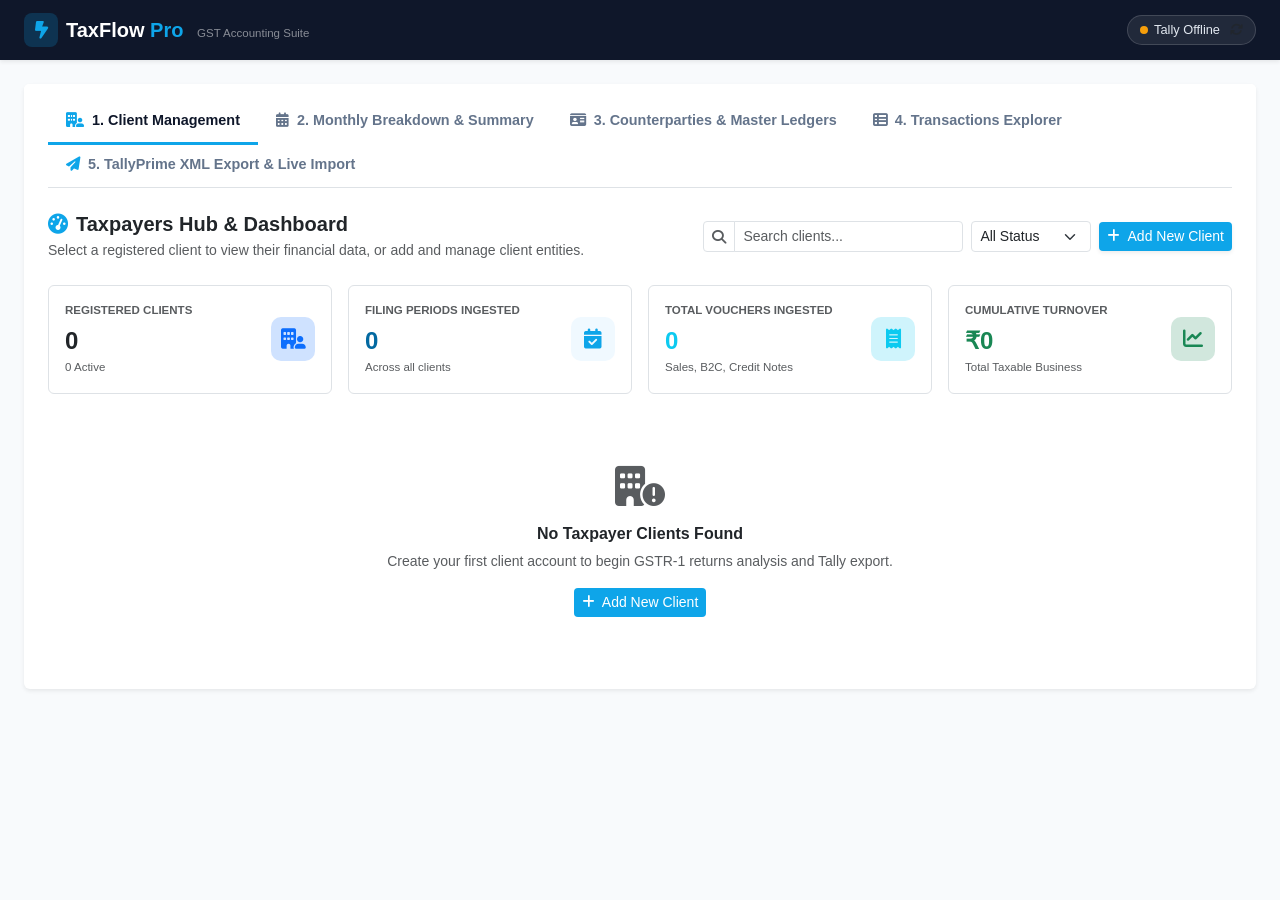
==== web_app/static/index.html @ f0889dbd "Initial commit: GST-to-Tally automation engine Multi-client web app that ingests GSTR-1 JSON/ZIP ret" ====
<!DOCTYPE html>
<html lang="en">
<head>
  <meta charset="UTF-8">
  <meta name="viewport" content="width=device-width, initial-scale=1.0">
  <title>TaxFlow Pro — GST Accounting Suite</title>
  <!-- Bootstrap 5 CSS -->
  <link href="https://cdn.jsdelivr.net/npm/bootstrap@5.3.3/dist/css/bootstrap.min.css" rel="stylesheet">
  <!-- FontAwesome -->
  <link rel="stylesheet" href="https://cdnjs.cloudflare.com/ajax/libs/font-awesome/6.5.1/css/all.min.css">
  <!-- Custom CSS -->
  <link rel="stylesheet" href="style.css">
</head>
<body>

  <!-- Top Navigation Bar -->
  <nav class="navbar navbar-dark bg-dark-navy shadow-sm sticky-top">
    <div class="container-fluid px-4">
      <a class="navbar-brand d-flex align-items-center" href="#">
        <div class="brand-icon me-2">
          <i class="fa-solid fa-bolt-lightning"></i>
        </div>
        <div>
          <span class="fw-bold tracking-tight">TaxFlow <span class="text-teal">Pro</span></span>
          <span class="d-none d-md-inline text-white-50 ms-2" style="font-size: 0.72rem; font-weight: 400;">GST Accounting Suite</span>
        </div>
      </a>

      <div class="d-flex align-items-center gap-3">
        <!-- Tally Connection Badge -->
        <div id="tallyStatusPill" class="status-pill status-checking" onclick="checkTallyStatus()" title="Click to refresh Tally connection">
          <span class="status-dot"></span>
          <span id="tallyStatusText">Checking Tally...</span>
          <i class="fa-solid fa-arrows-rotate ms-1 text-muted"></i>
        </div>
      </div>
    </div>
  </nav>

  <!-- Main Container -->
  <main class="container-fluid px-4 py-4">

    <!-- KPI Metrics Strip (Visible only when an active client is selected) -->
    <div class="row g-3 mb-4 d-none" id="kpiMetricsStrip">
      <div class="col-xl-2 col-md-4 col-sm-6">
        <div class="card metric-card border-0 shadow-sm">
          <div class="card-body">
            <div class="d-flex align-items-center justify-content-between">
              <div>
                <div class="metric-label">Total Documents</div>
                <div class="metric-val text-primary" id="kpiTotalDocs">0</div>
                <div class="metric-sub" id="kpiDocSplit">B2B: 0 | B2C: 0 | CDNR: 0</div>
              </div>
              <div class="metric-icon-box bg-primary-subtle text-primary">
                <i class="fa-solid fa-receipt"></i>
              </div>
            </div>
          </div>
        </div>
      </div>

      <div class="col-xl-3 col-md-4 col-sm-6">
        <div class="card metric-card border-0 shadow-sm">
          <div class="card-body">
            <div class="d-flex align-items-center justify-content-between">
              <div>
                <div class="metric-label">Taxable Turnover</div>
                <div class="metric-val text-success" id="kpiTaxable">₹0.00</div>
                <div class="metric-sub" id="kpiTaxableCr">0.00 Cr</div>
              </div>
              <div class="metric-icon-box bg-success-subtle text-success">
                <i class="fa-solid fa-chart-line"></i>
              </div>
            </div>
          </div>
        </div>
      </div>

      <div class="col-xl-2 col-md-4 col-sm-6">
        <div class="card metric-card border-0 shadow-sm">
          <div class="card-body">
            <div class="d-flex align-items-center justify-content-between">
              <div>
                <div class="metric-label">Output Tax (GST)</div>
                <div class="metric-val text-warning" id="kpiTotalTax">₹0.00</div>
                <div class="metric-sub" id="kpiTaxSplit">CGST: ₹0 | SGST: ₹0</div>
              </div>
              <div class="metric-icon-box bg-warning-subtle text-warning">
                <i class="fa-solid fa-coins"></i>
              </div>
            </div>
          </div>
        </div>
      </div>

      <div class="col-xl-3 col-md-6 col-sm-6">
        <div class="card metric-card border-0 shadow-sm">
          <div class="card-body">
            <div class="d-flex align-items-center justify-content-between">
              <div>
                <div class="metric-label">Gross Invoiced Value</div>
                <div class="metric-val text-info" id="kpiGross">₹0.00</div>
                <div class="metric-sub" id="kpiGrossCr">0.00 Cr</div>
              </div>
              <div class="metric-icon-box bg-info-subtle text-info">
                <i class="fa-solid fa-money-bill-trend-up"></i>
              </div>
            </div>
          </div>
        </div>
      </div>

      <div class="col-xl-2 col-md-6 col-sm-12">
        <div class="card metric-card border-0 shadow-sm">
          <div class="card-body">
            <div class="d-flex align-items-center justify-content-between">
              <div>
                <div class="metric-label">Parties Resolved</div>
                <div class="metric-val text-purple" id="kpiParties">0</div>
                <div class="metric-sub text-success"><i class="fa-solid fa-circle-check me-1"></i>100% Verified</div>
              </div>
              <div class="metric-icon-box bg-purple-subtle text-purple">
                <i class="fa-solid fa-users"></i>
              </div>
            </div>
          </div>
        </div>
      </div>
    </div>

    <!-- Main Navigation Tabs -->
    <div class="card shadow-sm border-0 mb-4">
      <div class="card-header bg-white border-bottom-0 pt-3 pb-0 px-4">
        <ul class="nav nav-tabs custom-tabs" id="appTabs" role="tablist">
          <li class="nav-item" role="presentation">
            <button class="nav-link active" id="clients-tab" data-bs-toggle="tab" data-bs-target="#clientsPane" type="button" role="tab">
              <i class="fa-solid fa-building-user me-2 text-teal"></i>1. Client Management
            </button>
          </li>
          <li class="nav-item" role="presentation">
            <button class="nav-link" id="overview-tab" data-bs-toggle="tab" data-bs-target="#overviewPane" type="button" role="tab">
              <i class="fa-solid fa-calendar-days me-2"></i>2. Monthly Breakdown & Summary
            </button>
          </li>
          <li class="nav-item" role="presentation">
            <button class="nav-link" id="parties-tab" data-bs-toggle="tab" data-bs-target="#partiesPane" type="button" role="tab">
              <i class="fa-solid fa-id-card me-2"></i>3. Counterparties & Master Ledgers
            </button>
          </li>
          <li class="nav-item" role="presentation">
            <button class="nav-link" id="invoices-tab" data-bs-toggle="tab" data-bs-target="#invoicesPane" type="button" role="tab">
              <i class="fa-solid fa-table-list me-2"></i>4. Transactions Explorer
            </button>
          </li>
          <li class="nav-item" role="presentation">
            <button class="nav-link" id="tally-tab" data-bs-toggle="tab" data-bs-target="#tallyPane" type="button" role="tab">
              <i class="fa-solid fa-paper-plane me-2 text-teal"></i>5. TallyPrime XML Export & Live Import
            </button>
          </li>
        </ul>
      </div>

      <div class="card-body p-4">
        <div class="tab-content" id="appTabsContent">

          <!-- TAB 1: CLIENT MANAGEMENT -->
          <div class="tab-pane fade show active" id="clientsPane" role="tabpanel">
            <div class="d-flex flex-wrap align-items-center justify-content-between gap-3 mb-4">
              <div>
                <h5 class="fw-bold mb-1"><i class="fa-solid fa-gauge-high me-2 text-teal"></i>Taxpayers Hub & Dashboard</h5>
                <p class="text-muted small mb-0">Select a registered client to view their financial data, or add and manage client entities.</p>
              </div>
              <div class="d-flex align-items-center gap-2">
                <div class="input-group input-group-sm" style="width: 260px;">
                  <span class="input-group-text bg-white"><i class="fa-solid fa-magnifying-glass text-muted"></i></span>
                  <input type="text" id="clientSearchFilter" class="form-control" placeholder="Search clients..." onkeyup="handleClientSearch(this.value)">
                </div>
                <select id="clientStatusFilter" class="form-select form-select-sm" style="width: 120px;" onchange="handleClientFilter()">
                  <option value="">All Status</option>
                  <option value="active">Active</option>
                  <option value="inactive">Inactive</option>
                </select>
                <button class="btn btn-teal btn-sm shadow-sm text-nowrap" onclick="openAddClientModal()">
                  <i class="fa-solid fa-plus me-1"></i> Add New Client
                </button>
              </div>
            </div>

            <!-- System Overview Strip (Always visible on dashboard) -->
            <div class="row g-3 mb-4" id="dashboardSystemStats">
              <div class="col-xl-3 col-md-6">
                <div class="card border shadow-xs p-3 bg-white h-100">
                  <div class="d-flex align-items-center justify-content-between">
                    <div>
                      <div class="text-muted small fw-semibold text-uppercase" style="font-size: 0.72rem;">Registered Clients</div>
                      <div class="fs-4 fw-bold text-dark mt-1" id="dashTotalClients">0</div>
                      <div class="small text-muted" style="font-size: 0.72rem;" id="dashActiveClientsText">0 Active</div>
                    </div>
                    <div class="metric-icon-box bg-primary-subtle text-primary">
                      <i class="fa-solid fa-building-user"></i>
                    </div>
                  </div>
                </div>
              </div>
              <div class="col-xl-3 col-md-6">
                <div class="card border shadow-xs p-3 bg-white h-100">
                  <div class="d-flex align-items-center justify-content-between">
                    <div>
                      <div class="text-muted small fw-semibold text-uppercase" style="font-size: 0.72rem;">Filing Periods Ingested</div>
                      <div class="fs-4 fw-bold text-teal-dark mt-1" id="dashTotalPeriods">0</div>
                      <div class="small text-muted" style="font-size: 0.72rem;">Across all clients</div>
                    </div>
                    <div class="metric-icon-box bg-teal-subtle text-teal">
                      <i class="fa-solid fa-calendar-check"></i>
                    </div>
                  </div>
                </div>
              </div>
              <div class="col-xl-3 col-md-6">
                <div class="card border shadow-xs p-3 bg-white h-100">
                  <div class="d-flex align-items-center justify-content-between">
                    <div>
                      <div class="text-muted small fw-semibold text-uppercase" style="font-size: 0.72rem;">Total Vouchers Ingested</div>
                      <div class="fs-4 fw-bold text-info mt-1" id="dashTotalDocs">0</div>
                      <div class="small text-muted" style="font-size: 0.72rem;">Sales, B2C, Credit Notes</div>
                    </div>
                    <div class="metric-icon-box bg-info-subtle text-info">
                      <i class="fa-solid fa-receipt"></i>
                    </div>
                  </div>
                </div>
              </div>
              <div class="col-xl-3 col-md-6">
                <div class="card border shadow-xs p-3 bg-white h-100">
                  <div class="d-flex align-items-center justify-content-between">
                    <div>
                      <div class="text-muted small fw-semibold text-uppercase" style="font-size: 0.72rem;">Cumulative Turnover</div>
                      <div class="fs-4 fw-bold text-success mt-1" id="dashTotalTurnover">₹0</div>
                      <div class="small text-muted" style="font-size: 0.72rem;">Total Taxable Business</div>
                    </div>
                    <div class="metric-icon-box bg-success-subtle text-success">
                      <i class="fa-solid fa-chart-line"></i>
                    </div>
                  </div>
                </div>
              </div>
            </div>

            <!-- Active Client Highlight Banner (Visible only when client is selected) -->
            <div id="activeClientHeroBanner" class="p-3 mb-4 rounded-3 border bg-light position-relative d-none border-teal">
              <div class="d-flex flex-wrap align-items-center justify-content-between gap-3">
                <div class="d-flex align-items-center gap-3">
                  <div class="client-hero-icon bg-teal text-white">
                    <i class="fa-solid fa-building fs-4"></i>
                  </div>
                  <div>
                    <div class="d-flex align-items-center gap-2">
                      <h6 class="fw-bold mb-0 text-dark" id="heroClientName">No Taxpayer Client</h6>
                      <span class="badge bg-success text-white px-2 py-1">
                        <i class="fa-solid fa-circle-check me-1"></i>Currently Active Taxpayer
                      </span>
                    </div>
                    <div class="small text-muted mt-1">
                      <span class="font-mono fw-semibold text-dark" id="heroClientGstin">-</span> &bull; 
                      <span id="heroClientState">-</span> &bull; 
                      PAN: <span class="font-mono fw-semibold" id="heroClientPan">-</span> &bull; 
                      Tally: <strong id="heroClientTally">No Taxpayer Client</strong>
                    </div>
                  </div>
                </div>
                <div class="d-flex align-items-center flex-wrap gap-2">
                  <button class="btn btn-outline-primary btn-sm" onclick="switchToTab('overview-tab')">
                    <i class="fa-solid fa-calendar-days me-1"></i> Returns (Tab 2)
                  </button>
                  <button class="btn btn-outline-info btn-sm text-dark" onclick="switchToTab('parties-tab')">
                    <i class="fa-solid fa-id-card me-1"></i> Parties (Tab 3)
                  </button>
                  <button class="btn btn-outline-success btn-sm" onclick="switchToTab('invoices-tab')">
                    <i class="fa-solid fa-table-list me-1"></i> Transactions (Tab 4)
                  </button>
                  <button class="btn btn-teal btn-sm fw-semibold" onclick="switchToTab('tally-tab')">
                    <i class="fa-solid fa-paper-plane me-1"></i> Tally Export (Tab 5)
                  </button>
                  <button class="btn btn-outline-secondary btn-sm" id="heroEditBtn" onclick="editActiveClient()">
                    <i class="fa-solid fa-pen-to-square me-1"></i> Edit Profile
                  </button>
                  <button class="btn btn-outline-danger btn-sm" onclick="deselectActiveClient()" title="Deselect Active Taxpayer">
                    <i class="fa-solid fa-arrow-right-from-bracket me-1"></i> Deselect
                  </button>
                </div>
              </div>
            </div>

            <!-- Clients Cards Grid -->
            <div class="row g-3" id="clientsGrid">
              <!-- Dynamically populated by app.js -->
              <div class="col-12 text-center py-5 text-muted">
                <div class="spinner-border spinner-border-sm text-teal me-2" role="status"></div>
                Loading client accounts...
              </div>
            </div>

          </div>

          <!-- TAB 2: Monthly Breakdown -->
          <div class="tab-pane fade" id="overviewPane" role="tabpanel">
            <!-- Empty State (Shown when no client selected) -->
            <div id="overviewEmptyState" class="empty-client-placeholder text-center py-5">
              <div class="mb-3">
                <div class="avatar-lg bg-teal-subtle text-teal rounded-circle d-inline-flex align-items-center justify-content-center" style="width: 72px; height: 72px;">
                  <i class="fa-solid fa-calendar-days fs-2"></i>
                </div>
              </div>
              <h5 class="fw-bold text-dark mb-2">No Taxpayer Client Selected</h5>
              <p class="text-muted small mx-auto mb-4" style="max-width: 480px;">
                Select an active taxpayer client from the Taxpayers Hub (Tab 1) or register a new one to view financial year monthly summaries, returns ingestion, and tax breakdowns.
              </p>
              <button class="btn btn-teal px-4 py-2 fw-semibold shadow-sm" onclick="switchToTab('clients-tab')">
                <i class="fa-solid fa-building-user me-2"></i> Open Taxpayers Hub & Select Client
              </button>
            </div>

            <!-- Content Container (Shown when client selected) -->
            <div id="overviewContent" class="d-none">
              <div class="d-flex align-items-center justify-content-between mb-3">
                <div>
                  <h5 class="fw-bold mb-1">Financial Year GSTR-1 Ingestion Summary</h5>
                  <p class="text-muted small mb-0">Consolidated breakdown of return periods for <strong id="companyGstinTitle" class="text-teal-dark">-</strong> (<span id="companyNameTitle">No Taxpayer Client</span>)</p>
                </div>
                <div class="d-flex gap-2">
                  <button class="btn btn-outline-danger btn-sm" onclick="clearClientReturnsPrompt()" title="Clear all uploaded return files for this client">
                    <i class="fa-solid fa-trash-can me-1"></i> Clear Returns
                  </button>
                  <button class="btn btn-outline-secondary btn-sm" onclick="fetchOverviewData()">
                    <i class="fa-solid fa-rotate-right me-1"></i> Refresh
                  </button>
                  <button class="btn btn-teal btn-sm" onclick="switchToTab('tally-tab')">
                    Proceed to Tally Export &rarr;
                  </button>
                </div>
              </div>

              <div class="table-responsive">
                <table class="table table-hover align-middle monthly-table">
                  <thead class="table-light">
                    <tr>
                      <th>Month / Return Period</th>
                      <th class="text-center">Total Docs</th>
                      <th class="text-center">B2B</th>
                      <th class="text-center">B2C</th>
                      <th class="text-center">CDNR</th>
                      <th class="text-center">Parties</th>
                      <th class="text-end">Taxable Value (₹)</th>
                      <th class="text-end">CGST (₹)</th>
                      <th class="text-end">SGST (₹)</th>
                      <th class="text-end">IGST (₹)</th>
                      <th class="text-end">Total Value (₹)</th>
                      <th class="text-center">Action</th>
                    </tr>
                  </thead>
                  <tbody id="monthlyTableBody">
                    <tr>
                      <td colspan="11" class="text-center py-4 text-muted">
                        <div class="spinner-border spinner-border-sm me-2 text-teal" role="status"></div>
                        Loading GSTR-1 monthly data...
                      </td>
                    </tr>
                  </tbody>
                  <tfoot class="table-dark" id="monthlyTableFoot"></tfoot>
                </table>
              </div>
            </div>
          </div>

          <!-- TAB 3: Counterparties -->
          <div class="tab-pane fade" id="partiesPane" role="tabpanel">
            <!-- Empty State (Shown when no client selected) -->
            <div id="partiesEmptyState" class="empty-client-placeholder text-center py-5">
              <div class="mb-3">
                <div class="avatar-lg bg-teal-subtle text-teal rounded-circle d-inline-flex align-items-center justify-content-center" style="width: 72px; height: 72px;">
                  <i class="fa-solid fa-id-card fs-2"></i>
                </div>
              </div>
              <h5 class="fw-bold text-dark mb-2">No Taxpayer Client Selected</h5>
              <p class="text-muted small mx-auto mb-4" style="max-width: 480px;">
                Select an active taxpayer client to inspect counterparty ledgers, auto-verified trade and legal names from the GST portal, and configure master ledgers.
              </p>
              <button class="btn btn-teal px-4 py-2 fw-semibold shadow-sm" onclick="switchToTab('clients-tab')">
                <i class="fa-solid fa-building-user me-2"></i> Open Taxpayers Hub & Select Client
              </button>
            </div>

            <!-- Content Container (Shown when client selected) -->
            <div id="partiesContent" class="d-none">
              <div class="row align-items-center mb-3 g-2">
                <div class="col-md-4">
                  <h5 class="fw-bold mb-1">Counterparty Master Ledgers</h5>
                  <p class="text-muted small mb-0">All B2B counterparties verified with Trade & Legal names from GST Portal</p>
                </div>
                <div class="col-md-4">
                  <div class="input-group input-group-sm">
                    <span class="input-group-text bg-light"><i class="fa-solid fa-magnifying-glass text-muted"></i></span>
                    <input type="text" id="partySearchInput" class="form-control" placeholder="Search by GSTIN, Trade or Legal Name..." onkeyup="filterParties()">
                  </div>
                </div>
                <div class="col-md-4 text-end d-flex justify-content-end align-items-center gap-2">
                  <span class="badge bg-secondary" id="partyCountBadge">0 Parties</span>
                  <!-- Ledger Naming Preference Dropdown (Relocated from navbar) -->
                  <div class="dropdown">
                    <button class="btn btn-outline-secondary btn-sm dropdown-toggle d-flex align-items-center gap-1" type="button" id="prefDropdown" data-bs-toggle="dropdown" aria-expanded="false" title="Ledger naming convention for Tally export">
                      <i class="fa-solid fa-sliders"></i>
                      <span id="activePrefLabel">Trade Name</span>
                    </button>
                    <ul class="dropdown-menu dropdown-menu-end shadow" aria-labelledby="prefDropdown">
                      <li><h6 class="dropdown-header">Ledger Naming Convention</h6></li>
                      <li>
                        <a class="dropdown-item d-flex align-items-center justify-content-between active" href="#" onclick="setPreference('trade', event)">
                          <div>
                            <strong>Trade Name (Default)</strong>
                            <div class="text-muted small">Uses Trade Name (fallbacks to Legal if NA)</div>
                          </div>
                          <i class="fa-solid fa-check ms-2 check-trade"></i>
                        </a>
                      </li>
                      <li><hr class="dropdown-divider"></li>
                      <li>
                        <a class="dropdown-item d-flex align-items-center justify-content-between" href="#" onclick="setPreference('legal', event)">
                          <div>
                            <strong>Legal Name</strong>
                            <div class="text-muted small">Strictly uses Legal Registered Name</div>
                          </div>
                          <i class="fa-solid fa-check ms-2 check-legal d-none"></i>
                        </a>
                      </li>
                    </ul>
                  </div>
                  <button class="btn btn-teal btn-sm fw-bold shadow-sm" onclick="openPortalVerificationModal()" title="Login to GST Portal and fetch official Legal & Trade names">
                    <i class="fa-solid fa-shield-halved me-1"></i> Verify Portal
                  </button>
                  <button class="btn btn-outline-danger btn-sm" onclick="clearAllPartyMappingsPrompt()" title="Delete all saved GSTIN mappings and reset to unverified">
                    <i class="fa-solid fa-trash-can me-1"></i> Reset
                  </button>
                  <button class="btn btn-outline-secondary btn-sm" onclick="exportPartyMappings()" title="Export Party Mappings CSV">
                    <i class="fa-solid fa-file-csv me-1"></i> CSV
                  </button>
                </div>
              </div>

              <div class="table-responsive">
                <table class="table table-hover align-middle party-table">
                  <thead class="table-light">
                    <tr>
                      <th>#</th>
                      <th>GSTIN</th>
                      <th>Trade Name</th>
                      <th>Legal Name</th>
                      <th>State</th>
                      <th>Tally Ledger Name (Current Preference)</th>
                      <th class="text-center">Status</th>
                      <th class="text-center">Action</th>
                    </tr>
                  </thead>
                  <tbody id="partiesTableBody">
                    <tr>
                      <td colspan="7" class="text-center py-4 text-muted">
                        <div class="spinner-border spinner-border-sm me-2 text-teal" role="status"></div>
                        Loading counterparty ledgers...
                      </td>
                    </tr>
                  </tbody>
                </table>
              </div>
            </div>
          </div>

          <!-- TAB 4: Transactions Explorer -->
          <div class="tab-pane fade" id="invoicesPane" role="tabpanel">
            <!-- Empty State (Shown when no client selected) -->
            <div id="invoicesEmptyState" class="empty-client-placeholder text-center py-5">
              <div class="mb-3">
                <div class="avatar-lg bg-teal-subtle text-teal rounded-circle d-inline-flex align-items-center justify-content-center" style="width: 72px; height: 72px;">
                  <i class="fa-solid fa-table-list fs-2"></i>
                </div>
              </div>
              <h5 class="fw-bold text-dark mb-2">No Taxpayer Client Selected</h5>
              <p class="text-muted small mx-auto mb-4" style="max-width: 480px;">
                Select an active taxpayer client from the Taxpayers Hub (Tab 1) to explore normalized sales vouchers, B2C retail summaries, and credit notes.
              </p>
              <button class="btn btn-teal px-4 py-2 fw-semibold shadow-sm" onclick="switchToTab('clients-tab')">
                <i class="fa-solid fa-building-user me-2"></i> Open Taxpayers Hub & Select Client
              </button>
            </div>

            <!-- Content Container (Shown when client selected) -->
            <div id="invoicesContent" class="d-none">
              <div class="row align-items-center mb-3 g-2">
                <div class="col-md-4">
                  <h5 class="fw-bold mb-1">Normalized Transactions Explorer</h5>
                  <p class="text-muted small mb-0">Every sales invoice, credit note & B2C summary entry</p>
                </div>
                <div class="col-md-5">
                  <div class="input-group input-group-sm">
                    <span class="input-group-text bg-light"><i class="fa-solid fa-filter text-muted"></i></span>
                    <input type="text" id="invSearchInput" class="form-control" placeholder="Search invoice number, GSTIN, party name..." onkeyup="filterInvoices()">
                    <select id="invTypeFilter" class="form-select" style="max-width: 130px;" onchange="filterInvoices()">
                      <option value="">All Types</option>
                      <option value="B2B">B2B Sales</option>
                      <option value="B2CS">B2C Retail</option>
                      <option value="CDNR">Credit Notes</option>
                    </select>
                  </div>
                </div>
                <div class="col-md-3 text-end">
                  <span class="badge bg-primary me-2" id="invCountBadge">0 Vouchers</span>
                </div>
              </div>

              <div class="table-responsive">
                <table class="table table-hover align-middle invoice-table">
                  <thead class="table-light">
                    <tr>
                      <th>Type</th>
                      <th>Doc Number</th>
                      <th>Date</th>
                      <th>Party Ledger / Customer</th>
                      <th>GSTIN</th>
                      <th class="text-center">Rate</th>
                      <th class="text-end">Taxable Value (₹)</th>
                      <th class="text-end">GST (₹)</th>
                      <th class="text-end">Invoice Total (₹)</th>
                    </tr>
                  </thead>
                  <tbody id="invoicesTableBody">
                    <tr>
                      <td colspan="9" class="text-center py-4 text-muted">
                        <div class="spinner-border spinner-border-sm me-2 text-teal" role="status"></div>
                        Loading vouchers...
                      </td>
                    </tr>
                  </tbody>
                </table>
              </div>

              <!-- Pagination -->
              <div class="d-flex align-items-center justify-content-between pt-2">
                <div class="small text-muted" id="invPaginationInfo">Showing 0 to 0 of 0 vouchers</div>
                <nav>
                  <ul class="pagination pagination-sm mb-0" id="invPagination">
                    <!-- Dynamic pagination items -->
                  </ul>
                </nav>
              </div>
            </div>
          </div>

          <!-- TAB 5: TallyPrime XML Export & Live Import -->
          <div class="tab-pane fade" id="tallyPane" role="tabpanel">
            <!-- Empty State (Shown when no client selected) -->
            <div id="tallyEmptyState" class="empty-client-placeholder text-center py-5">
              <div class="mb-3">
                <div class="avatar-lg bg-teal-subtle text-teal rounded-circle d-inline-flex align-items-center justify-content-center" style="width: 72px; height: 72px;">
                  <i class="fa-solid fa-paper-plane fs-2"></i>
                </div>
              </div>
              <h5 class="fw-bold text-dark mb-2">No Taxpayer Client Selected</h5>
              <p class="text-muted small mx-auto mb-4" style="max-width: 480px;">
                Select an active taxpayer client from the Taxpayers Hub (Tab 1) to generate consolidated Tally XML files (Masters & Entries) or perform direct live import into TallyPrime.
              </p>
              <button class="btn btn-teal px-4 py-2 fw-semibold shadow-sm" onclick="switchToTab('clients-tab')">
                <i class="fa-solid fa-building-user me-2"></i> Open Taxpayers Hub & Select Client
              </button>
            </div>

            <!-- Content Container (Shown when client selected) -->
            <div id="tallyContent" class="d-none">
              <div class="row g-4">
                <!-- Column 1: XML Generation & Download -->
                <div class="col-lg-6">
                  <div class="card border shadow-sm h-100">
                    <div class="card-header bg-navy text-white py-3">
                      <h6 class="fw-bold mb-0 d-flex align-items-center justify-content-between">
                        <div class="d-flex align-items-center">
                          <i class="fa-solid fa-file-code me-2 text-teal fs-5"></i>
                          Step A: Generate Consolidated Tally XML
                        </div>
                        <span class="badge bg-teal" id="namingConventionBadge">Using: Trade Name</span>
                      </h6>
                    </div>
                    <div class="card-body p-4">
                      <p class="text-muted small mb-3">
                        Generates a unified single <strong>Consolidated_Masters.xml</strong> (all 123 counterparty ledgers, GST duties, and Sales ledgers) and <strong>Consolidated_Entries.xml</strong> (all vouchers across all months) matching TallyPrime schemas.
                      </p>

                      <div class="mb-3">
                        <label class="form-label small fw-bold text-secondary">Active Target Client:</label>
                        <div class="p-2 rounded bg-light border font-mono small d-flex justify-content-between align-items-center">
                          <div>
                            <strong class="text-dark" id="exportTargetClientName">No Taxpayer Client</strong>
                            <div class="text-muted">GSTIN: <span id="exportTargetClientGstin">-</span> | Tally: <span id="exportTargetClientTally">No Taxpayer Client...</span></div>
                          </div>
                          <span class="badge bg-teal">Active</span>
                        </div>
                      </div>

                      <div class="mb-3">
                        <label class="form-label small fw-bold text-secondary">Ledger Naming Mode:</label>
                        <div class="form-check mb-1">
                          <input class="form-check-input" type="radio" name="xmlNamePref" id="xmlRadioTrade" value="trade" checked onchange="handleXmlPrefChange('trade')">
                          <label class="form-check-label small" for="xmlRadioTrade">
                            <strong>Trade Name</strong> (e.g. <code>TRADE_NAME (33AAK...)</code>; uses Legal Name if Trade Name is NA)
                          </label>
                        </div>
                        <div class="form-check">
                          <input class="form-check-input" type="radio" name="xmlNamePref" id="xmlRadioLegal" value="legal" onchange="handleXmlPrefChange('legal')">
                          <label class="form-check-label small" for="xmlRadioLegal">
                            <strong>Legal Registered Name</strong> (Strict legal business name from portal)
                          </label>
                        </div>
                      </div>

                      <div class="d-grid mb-4">
                        <button class="btn btn-teal fw-bold py-2 shadow-sm" id="btnGenerateXml" onclick="triggerXmlGeneration()">
                          <i class="fa-solid fa-gear me-2"></i> Generate Consolidated XML Files
                        </button>
                      </div>

                      <div id="xmlFilesContainer" class="p-3 bg-light rounded border d-none">
                        <h6 class="fw-bold small mb-2 text-dark"><i class="fa-solid fa-download me-1 text-teal"></i> Download Ready Files:</h6>
                        <div class="d-flex flex-column gap-2">
                          <div class="d-flex align-items-center justify-content-between bg-white p-2 rounded border">
                            <div>
                              <i class="fa-solid fa-users me-2 text-primary"></i>
                              <strong class="small" id="mastersFileName">Consolidated_Masters.xml</strong>
                              <div class="small text-muted" id="mastersFileSize">0 KB &bull; 123 Master Ledgers</div>
                            </div>
                            <a href="/api/download/Consolidated_Masters.xml" class="btn btn-outline-primary btn-sm">
                              <i class="fa-solid fa-download"></i> Download
                            </a>
                          </div>
                          <div class="d-flex align-items-center justify-content-between bg-white p-2 rounded border">
                            <div>
                              <i class="fa-solid fa-receipt me-2 text-success"></i>
                              <strong class="small" id="entriesFileName">Consolidated_Entries.xml</strong>
                              <div class="small text-muted" id="entriesFileSize">0 KB &bull; 3,551 Vouchers</div>
                            </div>
                            <a href="/api/download/Consolidated_Entries.xml" class="btn btn-outline-success btn-sm">
                              <i class="fa-solid fa-download"></i> Download
                            </a>
                          </div>
                        </div>
                      </div>

                    </div>
                  </div>
                </div>

                <!-- Column 2: Live HTTP Direct Import -->
                <div class="col-lg-6">
                  <div class="card border shadow-sm h-100">
                    <div class="card-header bg-dark-navy text-white py-3">
                      <h6 class="fw-bold mb-0 d-flex align-items-center justify-content-between">
                        <div class="d-flex align-items-center">
                          <i class="fa-solid fa-bolt me-2 text-warning fs-5"></i>
                          Step B: Live TallyPrime HTTP Direct Import
                        </div>
                        <span class="badge bg-success" id="tallyLiveBadge">Port 9000 Ready</span>
                      </h6>
                    </div>
                    <div class="card-body p-4">
                      <p class="text-muted small mb-3">
                        Push XML data directly into the active TallyPrime company over local HTTP port 9000 without manual copy-pasting.
                      </p>

                      <div class="mb-3">
                        <label class="form-label small fw-bold">Tally Server Endpoint:</label>
                        <input type="text" id="tallyEndpointInput" class="form-control form-control-sm" value="http://localhost:9000">
                        <div class="form-text small">Ensure Tally is sitting at Gateway of Tally with company open.</div>
                      </div>

                      <div class="d-grid gap-2 mb-3">
                        <div class="row g-2">
                          <div class="col-6">
                            <button class="btn btn-outline-primary btn-sm w-100 py-2 fw-semibold" onclick="importToTally('masters')">
                              <i class="fa-solid fa-users-gear me-1"></i> Import Masters Only
                            </button>
                          </div>
                          <div class="col-6">
                            <button class="btn btn-outline-success btn-sm w-100 py-2 fw-semibold" onclick="importToTally('vouchers')">
                              <i class="fa-solid fa-receipt me-1"></i> Import Vouchers Only
                            </button>
                          </div>
                        </div>
                        <button class="btn btn-primary fw-bold py-2 shadow-sm" onclick="importToTally('both')">
                          <i class="fa-solid fa-rocket me-2"></i> Full Live Import (Masters + Vouchers)
                        </button>
                      </div>

                      <!-- Live Import Results Box -->
                      <div id="importResultBox" class="p-3 bg-light rounded border d-none">
                        <h6 class="fw-bold small mb-2 d-flex align-items-center justify-content-between">
                          <span>Import Execution Summary</span>
                          <span id="importResultStatusBadge" class="badge bg-success">Success</span>
                        </h6>
                        <div class="row g-2 text-center mb-2">
                          <div class="col-3">
                            <div class="p-2 bg-success-subtle text-success rounded">
                              <div class="fs-5 fw-bold" id="resCreated">0</div>
                              <div class="small">Created</div>
                            </div>
                          </div>
                          <div class="col-3">
                            <div class="p-2 bg-info-subtle text-info rounded">
                              <div class="fs-5 fw-bold" id="resAltered">0</div>
                              <div class="small">Altered</div>
                            </div>
                          </div>
                          <div class="col-3">
                            <div class="p-2 bg-danger-subtle text-danger rounded">
                              <div class="fs-5 fw-bold" id="resErrors">0</div>
                              <div class="small">Errors</div>
                            </div>
                          </div>
                          <div class="col-3">
                            <div class="p-2 bg-warning-subtle text-warning rounded">
                              <div class="fs-5 fw-bold" id="resExceptions">0</div>
                              <div class="small">Exceptions</div>
                            </div>
                          </div>
                        </div>
                        <div id="importDetailsLog" class="small font-monospace p-2 bg-white rounded border text-muted" style="max-height: 120px; overflow-y: auto;">
                          Import completed.
                        </div>
                      </div>

                    </div>
                  </div>
                </div>
              </div>
            </div>
          </div>

        </div>
      </div>
    </div>

  </main>

  <!-- Add / Edit Client Modal -->
  <div class="modal fade" id="clientModal" tabindex="-1" aria-labelledby="clientModalLabel" aria-hidden="true">
    <div class="modal-dialog modal-lg">
      <div class="modal-content border-0 shadow">
        <div class="modal-header bg-dark-navy text-white py-3">
          <h5 class="modal-title fw-bold" id="clientModalLabel">
            <i class="fa-solid fa-building-user me-2 text-teal"></i><span id="clientModalTitleText">Add New Taxpayer Client</span>
          </h5>
          <button type="button" class="btn-close btn-close-white" data-bs-dismiss="modal" aria-label="Close"></button>
        </div>
        <div class="modal-body p-4">
          <form id="clientForm" onsubmit="handleClientSubmit(event)">
            <input type="hidden" id="clientFormId" value="">

            <div id="clientFormAlert" class="alert alert-danger d-none py-2 px-3 small mb-3"></div>

            <div class="row g-3">
              <!-- GSTIN -->
              <div class="col-md-6">
                <label for="clientFormGstin" class="form-label small fw-bold">GSTIN (15 Alphanumeric) <span class="text-danger">*</span></label>
                <div class="input-group input-group-sm">
                  <input type="text" class="form-control font-mono text-uppercase" id="clientFormGstin" placeholder="e.g. -" maxlength="15" required oninput="onGstinInput(this.value)">
                  <button class="btn btn-outline-secondary" type="button" onclick="verifyGstinFromApi()" title="Verify GSTIN structure">
                    <i class="fa-solid fa-check-double text-teal"></i> Verify
                  </button>
                </div>
                <div class="form-text small" id="gstinFeedback">Type 15-digit GSTIN to auto-derive PAN and State.</div>
              </div>

              <!-- Client Code (Auto-generated or custom) -->
              <div class="col-md-6">
                <label for="clientFormCode" class="form-label small fw-bold">Client Code</label>
                <input type="text" class="form-control form-control-sm font-mono" id="clientFormCode" placeholder="Auto-generated (e.g. CL-002)">
                <div class="form-text small">Unique system identifier for client folder and exports.</div>
              </div>

              <!-- Legal Business Name -->
              <div class="col-md-6">
                <label for="clientFormName" class="form-label small fw-bold">Legal Registered Name <span class="text-danger">*</span></label>
                <input type="text" class="form-control form-control-sm" id="clientFormName" placeholder="Full entity name as on GST Certificate" required>
              </div>

              <!-- Trade Name -->
              <div class="col-md-6">
                <label for="clientFormTradeName" class="form-label small fw-bold">Trade Name / Brand Name</label>
                <input type="text" class="form-control form-control-sm" id="clientFormTradeName" placeholder="Doing Business As (defaults to Legal Name if NA)">
              </div>

              <!-- PAN (Auto-extracted) -->
              <div class="col-md-6">
                <label for="clientFormPan" class="form-label small fw-bold">PAN (Permanent Account Number)</label>
                <input type="text" class="form-control form-control-sm font-mono text-uppercase" id="clientFormPan" placeholder="Auto-derived from GSTIN (chars 3-12)">
              </div>

              <!-- State Name & Code (Auto-resolved) -->
              <div class="col-md-6">
                <label for="clientFormState" class="form-label small fw-bold">Registered State</label>
                <input type="text" class="form-control form-control-sm bg-light" id="clientFormState" placeholder="Auto-resolved from GSTIN state code" readonly>
              </div>

              <!-- Tally Company Name -->
              <div class="col-md-8">
                <label for="clientFormTallyName" class="form-label small fw-bold">TallyPrime Company Name</label>
                <div class="input-group input-group-sm">
                  <input type="text" class="form-control" id="clientFormTallyName" placeholder="Exact company name in Tally">
                  <button class="btn btn-outline-primary" type="button" onclick="detectTallyForClientForm()" title="Detect open company in TallyPrime">
                    <i class="fa-solid fa-wand-magic-sparkles me-1"></i> Detect from Tally
                  </button>
                </div>
                <div class="form-text small">Company name in Tally to receive exported vouchers.</div>
              </div>

              <!-- Tally Company ID -->
              <div class="col-md-4">
                <label for="clientFormTallyId" class="form-label small fw-bold">Tally Company ID / Number</label>
                <input type="text" class="form-control form-control-sm font-mono" id="clientFormTallyId" placeholder="e.g. 100000">
              </div>

              <!-- Default Ledger Naming Preference -->
              <div class="col-md-6">
                <label for="clientFormPref" class="form-label small fw-bold">Default Ledger Naming Preference</label>
                <select class="form-select form-select-sm" id="clientFormPref">
                  <option value="trade" selected>Trade Name (Default - fallback to Legal if NA)</option>
                  <option value="legal">Legal Registered Name</option>
                </select>
              </div>

              <!-- Status -->
              <div class="col-md-6">
                <label for="clientFormStatus" class="form-label small fw-bold">Status</label>
                <select class="form-select form-select-sm" id="clientFormStatus">
                  <option value="active" selected>Active</option>
                  <option value="inactive">Inactive</option>
                </select>
              </div>

              <!-- GST Portal Credentials for Automation -->
              <div class="col-12">
                <div class="card p-3 bg-light border">
                  <div class="d-flex align-items-center mb-1">
                    <i class="fa-solid fa-key text-teal me-2"></i>
                    <strong class="small text-dark">GST Portal Credentials (Optional for Auto-Fill)</strong>
                  </div>
                  <p class="text-muted small mb-2" style="font-size: 0.75rem;">
                    Saved credentials are auto-filled into Chrome during GSTIN verification so you only have to enter the CAPTCHA.
                  </p>
                  <div class="row g-2">
                    <div class="col-md-6">
                      <label for="clientFormGstUser" class="form-label small fw-semibold mb-1">GST Username / User ID</label>
                      <input type="text" class="form-control form-control-sm" id="clientFormGstUser" placeholder="e.g. portal_user" autocomplete="off">
                    </div>
                    <div class="col-md-6">
                      <label for="clientFormGstPass" class="form-label small fw-semibold mb-1">GST Password</label>
                      <div class="input-group input-group-sm">
                        <input type="password" class="form-control" id="clientFormGstPass" placeholder="Portal password" autocomplete="off">
                        <button class="btn btn-outline-secondary" type="button" onclick="togglePasswordVisibility('clientFormGstPass', this)" title="Show/Hide Password">
                          <i class="fa-solid fa-eye"></i>
                        </button>
                      </div>
                    </div>
                  </div>
                </div>
              </div>

              <!-- Contact Information Accordion -->
              <div class="col-12">
                <div class="accordion" id="contactAccordion">
                  <div class="accordion-item border rounded">
                    <h2 class="accordion-header" id="headingContact">
                      <button class="accordion-button collapsed py-2 px-3 small fw-bold" type="button" data-bs-toggle="collapse" data-bs-target="#collapseContact" aria-expanded="false" aria-controls="collapseContact">
                        <i class="fa-solid fa-address-book me-2 text-teal"></i> Additional Contact & Notes (Optional)
                      </button>
                    </h2>
                    <div id="collapseContact" class="accordion-collapse collapse" aria-labelledby="headingContact" data-bs-parent="#contactAccordion">
                      <div class="accordion-body p-3">
                        <div class="row g-2">
                          <div class="col-md-4">
                            <label class="form-label small fw-bold">Contact Person</label>
                            <input type="text" class="form-control form-control-sm" id="clientFormContact" placeholder="Name">
                          </div>
                          <div class="col-md-4">
                            <label class="form-label small fw-bold">Phone / Mobile</label>
                            <input type="text" class="form-control form-control-sm" id="clientFormPhone" placeholder="+91...">
                          </div>
                          <div class="col-md-4">
                            <label class="form-label small fw-bold">Email Address</label>
                            <input type="email" class="form-control form-control-sm" id="clientFormEmail" placeholder="accountant@client.com">
                          </div>
                          <div class="col-12">
                            <label class="form-label small fw-bold">Registered Office Address</label>
                            <input type="text" class="form-control form-control-sm" id="clientFormAddress" placeholder="Street, City, PIN">
                          </div>
                          <div class="col-12">
                            <label class="form-label small fw-bold">Notes & Remarks</label>
                            <textarea class="form-control form-control-sm" id="clientFormNotes" rows="2" placeholder="Internal notes regarding filing or Tally setup..."></textarea>
                          </div>
                        </div>
                      </div>
                    </div>
                  </div>
                </div>
              </div>

            </div>

            <div class="modal-footer px-0 pb-0 mt-4 border-top pt-3 d-flex justify-content-between align-items-center">
              <button type="button" class="btn btn-outline-danger btn-sm d-none" id="clientModalDeleteBtn" onclick="deleteClientFromEditModal()">
                <i class="fa-solid fa-trash-can me-1"></i> Delete Client
              </button>
              <div class="d-flex gap-2 ms-auto">
                <button type="button" class="btn btn-secondary btn-sm" data-bs-dismiss="modal">Cancel</button>
                <button type="submit" class="btn btn-teal btn-sm fw-bold" id="clientFormSaveBtn">
                  <i class="fa-solid fa-floppy-disk me-1"></i> Save Client Profile
                </button>
              </div>
            </div>
          </form>
        </div>
      </div>
    </div>
  </div>

  <!-- Delete Client Confirmation Modal -->
  <div class="modal fade" id="deleteClientModal" tabindex="-1" aria-labelledby="deleteClientModalLabel" aria-hidden="true">
    <div class="modal-dialog">
      <div class="modal-content border-0 shadow">
        <div class="modal-header bg-danger text-white py-3">
          <h5 class="modal-title fw-bold" id="deleteClientModalLabel">
            <i class="fa-solid fa-triangle-exclamation me-2"></i> Confirm Client Deletion
          </h5>
          <button type="button" class="btn-close btn-close-white" data-bs-dismiss="modal" aria-label="Close"></button>
        </div>
        <div class="modal-body p-4">
          <p class="mb-2">Are you sure you want to delete the client account:</p>
          <div class="p-3 bg-light rounded border mb-3">
            <div class="fw-bold text-dark fs-6" id="delClientName">No Taxpayer Client</div>
            <div class="small text-muted font-mono" id="delClientGstin">GSTIN: -</div>
          </div>
          <div id="delClientActiveWarning" class="alert alert-warning py-2 px-3 small d-none mb-3">
            <i class="fa-solid fa-circle-exclamation me-1"></i> <strong>Active Taxpayer:</strong> Deleting this client will automatically switch to the next available client, or reset the workspace if no clients remain.
          </div>
          <div class="form-check p-2 bg-light rounded border mb-3">
            <input class="form-check-input ms-1 me-2" type="checkbox" id="delClientFilesCheckbox" checked>
            <label class="form-check-label small text-dark fw-semibold" for="delClientFilesCheckbox">
              Delete uploaded GSTR-1 files & folders for this client
            </label>
            <div class="small text-muted ms-4" style="font-size: 0.75rem;">Removes stored return JSON/ZIP files from disk.</div>
          </div>
          <p class="small text-danger mb-0">
            <i class="fa-solid fa-triangle-exclamation me-1"></i> This action permanently removes the client profile and all associated return records. This cannot be undone.
          </p>
        </div>
        <div class="modal-footer">
          <button type="button" class="btn btn-secondary btn-sm" data-bs-dismiss="modal">Cancel</button>
          <button type="button" class="btn btn-danger btn-sm fw-bold" id="confirmDelClientBtn" onclick="executeClientDelete()">
            <i class="fa-solid fa-trash-can me-1"></i> Yes, Delete Client
          </button>
        </div>
      </div>
    </div>
  </div>


  <!-- GST Portal Verification Modal -->
  <div class="modal fade" id="portalVerificationModal" tabindex="-1" aria-labelledby="portalVerificationModalLabel" aria-hidden="true" data-bs-backdrop="static">
    <div class="modal-dialog modal-lg">
      <div class="modal-content border-0 shadow">
        <div class="modal-header bg-dark-navy text-white py-3">
          <h5 class="modal-title fw-bold" id="portalVerificationModalLabel">
            <i class="fa-solid fa-shield-halved text-teal me-2"></i> Official GST Portal GSTIN Verification
          </h5>
          <button type="button" class="btn-close btn-close-white" data-bs-dismiss="modal" aria-label="Close" onclick="onClosePortalModal()"></button>
        </div>
        <div class="modal-body p-4">
          <!-- Navigation & Status Pills -->
          <div class="d-flex align-items-center justify-content-between mb-3 pb-2 border-bottom">
            <ul class="nav nav-pills nav-fill gap-2" id="portalModalNav">
              <li class="nav-item">
                <button class="nav-link active py-1 px-3 small fw-semibold" id="portalTabSetupBtn" type="button" onclick="switchPortalView('setup')">
                  <i class="fa-solid fa-sliders me-1"></i> 1. Setup & Scope
                </button>
              </li>
              <li class="nav-item">
                <button class="nav-link py-1 px-3 small fw-semibold" id="portalTabProgressBtn" type="button" onclick="switchPortalView('progress')">
                  <i class="fa-solid fa-chart-line me-1"></i> 2. Live Activity & Results
                </button>
              </li>
            </ul>
            <div class="d-flex align-items-center gap-2">
              <span id="portalStatusPill" class="badge bg-secondary">Idle - Ready to start</span>
              <button class="btn btn-outline-secondary btn-sm py-0 px-2" style="font-size: 0.72rem;" onclick="resetPortalModalToSetup()" title="Reset Session and clear past results">
                <i class="fa-solid fa-rotate-right me-1"></i> Reset
              </button>
            </div>
          </div>

          <!-- SECTION 1: Selection Controls (Setup) -->
          <div id="portalSetupSection">
            <!-- Active Client Context Card -->
            <div class="p-2 px-3 mb-3 bg-light rounded border d-flex align-items-center justify-content-between">
              <div>
                <span class="text-muted small">Target Taxpayer:</span>
                <strong class="text-dark ms-1" id="portalActiveClientName">No Client Selected</strong>
                <span class="badge bg-dark font-mono ms-2" id="portalActiveClientGstin">-</span>
              </div>
              <span class="badge bg-teal text-white"><i class="fa-solid fa-bolt me-1"></i> Official Portal Sync</span>
            </div>

            <label class="form-label small fw-bold text-dark mb-2">Select Taxpayers to Verify:</label>
            <div class="row g-2 mb-3">
              <div class="col-md-3">
                <div class="form-check card p-2 h-100 shadow-xs border">
                  <input class="form-check-input ms-1 me-2" type="radio" name="verifyScope" id="scopeUnverified" value="unverified" checked onchange="onVerifyScopeChange()">
                  <label class="form-check-label small fw-semibold" for="scopeUnverified">
                    Unverified Only
                    <div class="text-muted fw-normal" style="font-size: 0.72rem;" id="scopeUnverifiedText">Loading...</div>
                  </label>
                </div>
              </div>
              <div class="col-md-3">
                <div class="form-check card p-2 h-100 shadow-xs border">
                  <input class="form-check-input ms-1 me-2" type="radio" name="verifyScope" id="scopeCounterparties" value="counterparties" onchange="onVerifyScopeChange()">
                  <label class="form-check-label small fw-semibold" for="scopeCounterparties">
                    All Counterparties
                    <div class="text-muted fw-normal" style="font-size: 0.72rem;" id="scopePartiesCountText">0 found</div>
                  </label>
                </div>
              </div>
              <div class="col-md-3">
                <div class="form-check card p-2 h-100 shadow-xs border">
                  <input class="form-check-input ms-1 me-2" type="radio" name="verifyScope" id="scopeActiveClient" value="active_client" onchange="onVerifyScopeChange()">
                  <label class="form-check-label small fw-semibold" for="scopeActiveClient">
                    Client Profile
                    <div class="text-muted fw-normal font-mono text-truncate" style="font-size: 0.72rem;" id="scopeClientGstinText">-</div>
                  </label>
                </div>
              </div>
              <div class="col-md-3">
                <div class="form-check card p-2 h-100 shadow-xs border">
                  <input class="form-check-input ms-1 me-2" type="radio" name="verifyScope" id="scopeCustom" value="custom" onchange="onVerifyScopeChange()">
                  <label class="form-check-label small fw-semibold" for="scopeCustom">
                    Custom / Manual
                    <div class="text-muted fw-normal" style="font-size: 0.72rem;">Type GSTINs</div>
                  </label>
                </div>
              </div>
            </div>

            <!-- Custom GSTIN text input (visible when Custom is selected) -->
            <div id="customGstinContainer" class="mb-3 d-none">
              <label class="form-label small fw-bold">Enter GSTINs (comma or space separated):</label>
              <textarea class="form-control form-control-sm font-mono text-uppercase" id="customGstinInput" rows="2" placeholder="e.g. 29AAACB9672Q1D1, 29BLRA06245B1DJ"></textarea>
            </div>

            <!-- GST Portal Login Credentials Auto-Fill Card -->
            <div class="card p-3 mb-3 bg-light border">
              <div class="d-flex align-items-center justify-content-between mb-2">
                <label class="form-label small fw-bold text-dark mb-0">
                  <i class="fa-solid fa-key text-teal me-1"></i> GST Portal Login Credentials (Auto-Fill)
                </label>
                <div class="form-check form-switch mb-0">
                  <input class="form-check-input" type="checkbox" id="portalSaveCredCheckbox" checked>
                  <label class="form-check-label small text-muted" for="portalSaveCredCheckbox" style="font-size: 0.78rem;">Save for active client</label>
                </div>
              </div>
              <p class="text-muted small mb-2" style="font-size: 0.76rem;">
                Chrome will automatically type your Username & Password and place the cursor right into the CAPTCHA field. You only need to type the 6-character CAPTCHA and hit Enter!
              </p>
              <div class="row g-2">
                <div class="col-md-6">
                  <div class="input-group input-group-sm">
                    <span class="input-group-text bg-white"><i class="fa-solid fa-user text-muted"></i></span>
                    <input type="text" class="form-control" id="portalGstUsername" placeholder="GST Portal Username / User ID" autocomplete="off">
                  </div>
                </div>
                <div class="col-md-6">
                  <div class="input-group input-group-sm">
                    <span class="input-group-text bg-white"><i class="fa-solid fa-lock text-muted"></i></span>
                    <input type="password" class="form-control" id="portalGstPassword" placeholder="GST Portal Password" autocomplete="off">
                    <button class="btn btn-outline-secondary" type="button" onclick="togglePasswordVisibility('portalGstPassword', this)" title="Show/Hide Password">
                      <i class="fa-solid fa-eye"></i>
                    </button>
                  </div>
                </div>
              </div>
            </div>

            <!-- 3-Step Guide -->
            <div class="row g-2 text-center">
              <div class="col-4">
                <div class="p-2 border rounded bg-white">
                  <div class="text-teal fw-bold small"><i class="fa-solid fa-arrow-pointer me-1"></i> Step 1</div>
                  <div class="text-muted" style="font-size: 0.72rem;">Click "Launch & Verify"</div>
                </div>
              </div>
              <div class="col-4">
                <div class="p-2 border rounded bg-white">
                  <div class="text-teal fw-bold small"><i class="fa-solid fa-keyboard me-1"></i> Step 2</div>
                  <div class="text-muted" style="font-size: 0.72rem;">Type CAPTCHA & Enter</div>
                </div>
              </div>
              <div class="col-4">
                <div class="p-2 border rounded bg-white">
                  <div class="text-teal fw-bold small"><i class="fa-solid fa-cloud-arrow-down me-1"></i> Step 3</div>
                  <div class="text-muted" style="font-size: 0.72rem;">Auto-scrapes & saves to DB</div>
                </div>
              </div>
            </div>
          </div>

          <!-- SECTION 2: Live Progress & Log Container -->
          <div id="portalProgressSection" class="d-none">
            <!-- Progress Bar & Counter -->
            <div class="d-flex justify-content-between align-items-center mb-1 small">
              <span class="fw-semibold text-dark" id="portalProgressLabel">Processing...</span>
              <span class="font-mono text-muted" id="portalProgressCounter">0 / 0</span>
            </div>
            <div class="progress mb-3" style="height: 10px;">
              <div id="portalProgressBar" class="progress-bar progress-bar-striped progress-bar-animated bg-teal" role="progressbar" style="width: 0%"></div>
            </div>

            <!-- Manual Confirm Login Banner (Shown when waiting for login) -->
            <div id="portalManualLoginBanner" class="alert alert-warning py-2 px-3 small d-flex align-items-center justify-content-between mb-3 d-none border-2 border-warning">
              <div>
                <i class="fa-solid fa-window-restore text-dark me-2 fs-5"></i>
                <strong>Chrome is open:</strong> Switch to the new Chrome window (check your Windows Taskbar or press <kbd>Alt</kbd>+<kbd>Tab</kbd> if behind this window). Auto-fill entered credentials — just type the CAPTCHA and hit Enter!
              </div>
              <button class="btn btn-warning btn-sm fw-bold px-3 py-1 shadow-sm text-nowrap ms-2" onclick="confirmPortalLogin()">
                <i class="fa-solid fa-check me-1"></i> I Have Logged In
              </button>
            </div>

            <!-- Completion Banner (Shown when finished) -->
            <div id="portalCompleteBanner" class="alert alert-success py-2 px-3 small d-flex align-items-center justify-content-between mb-3 d-none border-2 border-success">
              <div>
                <i class="fa-solid fa-circle-check text-success me-2 fs-5"></i>
                <strong>Verification session completed!</strong> Trade and Legal names have been permanently saved.
              </div>
              <button class="btn btn-outline-success btn-sm fw-bold px-3 py-1" onclick="resetPortalModalToSetup()">
                <i class="fa-solid fa-sliders me-1"></i> New Verification
              </button>
            </div>

            <!-- Terminal Live Logs -->
            <div class="d-flex align-items-center justify-content-between mb-1">
              <label class="form-label small fw-bold text-muted mb-0">Live Activity Terminal:</label>
              <button class="btn btn-link btn-sm text-decoration-none text-muted p-0" style="font-size: 0.72rem;" onclick="clearPortalTerminal()">Clear Terminal</button>
            </div>
            <div id="portalLogTerminal" class="p-3 rounded font-mono small text-light bg-dark mb-3" style="height: 130px; overflow-y: auto; font-size: 0.75rem; line-height: 1.4;">
              <div>Waiting to launch...</div>
            </div>

            <!-- Real-time Results Table -->
            <div class="d-flex align-items-center justify-content-between mb-1">
              <label class="form-label small fw-bold text-dark mb-0">Verified Taxpayers in This Session:</label>
            </div>
            <div class="table-responsive border rounded" style="max-height: 150px; overflow-y: auto;">
              <table class="table table-sm table-hover align-middle mb-0" style="font-size: 0.78rem;">
                <thead class="table-light sticky-top">
                  <tr>
                    <th>GSTIN</th>
                    <th>Legal Name</th>
                    <th>Trade Name</th>
                    <th class="text-center">Status</th>
                  </tr>
                </thead>
                <tbody id="portalResultsBody">
                  <tr>
                    <td colspan="4" class="text-center text-muted py-2">No results yet.</td>
                  </tr>
                </tbody>
              </table>
            </div>
          </div>
        </div>

        <div class="modal-footer d-flex justify-content-between">
          <div>
            <button type="button" class="btn btn-outline-danger btn-sm d-none" id="portalCancelBtn" onclick="cancelPortalVerification()">
              <i class="fa-solid fa-stop me-1"></i> Stop Verification
            </button>
            <button type="button" class="btn btn-outline-secondary btn-sm" id="portalBackToSetupFooterBtn" onclick="switchPortalView('setup')">
              <i class="fa-solid fa-arrow-left me-1"></i> Back to Setup
            </button>
          </div>
          <div class="d-flex gap-2">
            <button type="button" class="btn btn-secondary btn-sm" data-bs-dismiss="modal" id="portalCloseBtn" onclick="onClosePortalModal()">Close</button>
            <button type="button" class="btn btn-teal btn-sm fw-bold" id="portalStartBtn" onclick="startPortalVerification()">
              <i class="fa-solid fa-play me-1"></i> Launch Chrome & Verify
            </button>
          </div>
        </div>
      </div>
    </div>
  </div>

  <!-- Delete Party Mapping Confirmation Modal -->
  <div class="modal fade" id="deletePartyModal" tabindex="-1" aria-hidden="true">
    <div class="modal-dialog">
      <div class="modal-content border-0 shadow">
        <div class="modal-header bg-danger text-white py-3">
          <h5 class="modal-title fw-bold">
            <i class="fa-solid fa-trash-can me-2"></i> Delete Saved Party Mapping
          </h5>
          <button type="button" class="btn-close btn-close-white" data-bs-dismiss="modal" aria-label="Close"></button>
        </div>
        <div class="modal-body p-4">
          <p class="mb-2">Are you sure you want to remove the saved trade & legal name mapping for:</p>
          <div class="p-3 bg-light rounded border mb-3">
            <div class="fw-bold font-mono text-primary" id="delPartyGstin">GSTIN: -</div>
            <div class="small text-dark mt-1" id="delPartyNames">Trade / Legal Name</div>
          </div>
          <p class="small text-muted mb-0">
            Deleting this mapping will reset this counterparty's ledger name to default fallback until re-verified from portal.
          </p>
        </div>
        <div class="modal-footer">
          <button type="button" class="btn btn-secondary btn-sm" data-bs-dismiss="modal">Cancel</button>
          <button type="button" class="btn btn-danger btn-sm fw-bold" id="confirmDelPartyBtn" onclick="executePartyMappingDelete()">
            <i class="fa-solid fa-trash-can me-1"></i> Yes, Delete Mapping
          </button>
        </div>
      </div>
    </div>
  </div>

  <!-- Clear All Party Mappings Confirmation Modal -->
  <div class="modal fade" id="clearAllPartiesModal" tabindex="-1" aria-hidden="true">
    <div class="modal-dialog">
      <div class="modal-content border-0 shadow">
        <div class="modal-header bg-danger text-white py-3">
          <h5 class="modal-title fw-bold">
            <i class="fa-solid fa-trash-can me-2"></i> Reset All Saved GSTIN Details
          </h5>
          <button type="button" class="btn-close btn-close-white" data-bs-dismiss="modal" aria-label="Close"></button>
        </div>
        <div class="modal-body p-4">
          <p class="mb-2">Are you sure you want to delete all saved GSTIN party mappings?</p>
          <div class="p-3 bg-light rounded border mb-3">
            <div class="small text-muted">This will delete all permanently saved Trade and Legal names from the database and CSV. All counterparties will revert to <strong>Unverified</strong> state so you can test and run the GST portal verification feature cleanly from scratch.</div>
          </div>
          <p class="small text-danger mb-0">
            <i class="fa-solid fa-triangle-exclamation me-1"></i> This action removes all verified party records.
          </p>
        </div>
        <div class="modal-footer">
          <button type="button" class="btn btn-secondary btn-sm" data-bs-dismiss="modal">Cancel</button>
          <button type="button" class="btn btn-danger btn-sm fw-bold" id="confirmClearAllPartiesBtn" onclick="executeClearAllPartyMappings()">
            <i class="fa-solid fa-trash-can me-1"></i> Yes, Reset All Mappings
          </button>
        </div>
      </div>
    </div>
  </div>

  <!-- Upload Modal -->
  <div class="modal fade" id="uploadModal" tabindex="-1" aria-labelledby="uploadModalLabel" aria-hidden="true">
    <div class="modal-dialog">
      <div class="modal-content border-0 shadow">
        <div class="modal-header bg-dark-navy text-white">
          <h5 class="modal-title fw-bold" id="uploadModalLabel"><i class="fa-solid fa-cloud-arrow-up me-2 text-teal"></i>Upload GSTR-1 Files</h5>
          <button type="button" class="btn-close btn-close-white" data-bs-dismiss="modal" aria-label="Close"></button>
        </div>
        <div class="modal-body p-4">
          <div class="p-2 mb-3 bg-light rounded border small">
            Uploading returns for: <strong class="text-teal-dark" id="uploadClientBadge">No Taxpayer Client</strong>
          </div>
          <p class="small text-muted mb-3">Upload your downloaded GSTR-1 JSON or ZIP files from the GST portal. The system will ingest and recalculate all financials automatically for this client.</p>
          <div class="mb-3">
            <input class="form-control" type="file" id="gstr1FileInput" multiple accept=".json,.zip">
          </div>
          <div class="form-check mb-3">
            <input class="form-check-input" type="checkbox" id="uploadClearExistingCheckbox">
            <label class="form-check-label small text-muted" for="uploadClearExistingCheckbox">
              <i class="fa-solid fa-broom me-1 text-danger"></i> Replace / clear older return files for this client before saving
            </label>
          </div>
          <div id="uploadProgress" class="progress d-none mb-3">
            <div class="progress-bar progress-bar-striped progress-bar-animated bg-teal" role="progressbar" style="width: 100%">Processing & Ingesting Returns...</div>
          </div>
        </div>
        <div class="modal-footer">
          <button type="button" class="btn btn-secondary btn-sm" data-bs-dismiss="modal">Cancel</button>
          <button type="button" class="btn btn-teal btn-sm fw-bold" onclick="uploadGstrFiles()">Upload & Ingest</button>
        </div>
      </div>
    </div>
  </div>

  <!-- Toast Notification Container -->
  <div class="toast-container position-fixed bottom-0 end-0 p-3">
    <div id="appToast" class="toast align-items-center text-white bg-dark border-0 shadow" role="alert" aria-live="assertive" aria-atomic="true">
      <div class="d-flex">
        <div class="toast-body" id="toastMessage">Action completed successfully.</div>
        <button type="button" class="btn-close btn-close-white me-2 m-auto" data-bs-dismiss="toast" aria-label="Close"></button>
      </div>
    </div>
  </div>

  <!-- Bootstrap JS Bundle -->
  <script src="https://cdn.jsdelivr.net/npm/bootstrap@5.3.3/dist/js/bootstrap.bundle.min.js"></script>
  <!-- App JS -->
  <script src="app.js"></script>
</body>
</html>
---- web_app/static/style.css ----
/* Modern Clean Accounting Theme */
:root {
  --primary-navy: #0f172a;
  --secondary-navy: #1e293b;
  --teal: #0ea5e9;
  --teal-dark: #0369a1;
  --teal-light: #e0f2fe;
  --teal-subtle: #f0f9ff;
  --bg-page: #f8fafc;
  --card-border: #e2e8f0;
}

body {
  background-color: var(--bg-page);
  font-family: -apple-system, BlinkMacSystemFont, "Segoe UI", Roboto, "Helvetica Neue", Arial, sans-serif;
  color: #1e293b;
}

.bg-dark-navy {
  background-color: var(--primary-navy) !important;
}

.text-teal {
  color: var(--teal) !important;
}

.text-teal-dark {
  color: var(--teal-dark) !important;
}

.bg-teal {
  background-color: var(--teal) !important;
  color: #fff !important;
}

.bg-teal-subtle {
  background-color: var(--teal-subtle) !important;
}

.border-teal-light {
  border-color: #bae6fd !important;
}

.btn-teal {
  background-color: var(--teal);
  color: #fff;
  border: none;
}
.btn-teal:hover {
  background-color: var(--teal-dark);
  color: #fff;
}

/* Brand Icon */
.brand-icon {
  width: 34px;
  height: 34px;
  background: rgba(14, 165, 233, 0.2);
  color: var(--teal);
  border-radius: 8px;
  display: flex;
  align-items: center;
  justify-content: center;
  font-size: 1.1rem;
}

.version-badge {
  font-size: 0.68rem;
  font-weight: 500;
  padding: 3px 8px;
  background-color: #334155 !important;
}

/* Status Pill */
.status-pill {
  display: flex;
  align-items: center;
  gap: 6px;
  background: rgba(255, 255, 255, 0.08);
  border: 1px solid rgba(255, 255, 255, 0.15);
  border-radius: 20px;
  padding: 4px 12px;
  font-size: 0.8rem;
  color: #e2e8f0;
  cursor: pointer;
  transition: all 0.2s ease;
}
.status-pill:hover {
  background: rgba(255, 255, 255, 0.15);
}
.status-dot {
  width: 8px;
  height: 8px;
  border-radius: 50%;
  display: inline-block;
}
.status-online .status-dot {
  background-color: #10b981;
  box-shadow: 0 0 8px #10b981;
}
.status-offline .status-dot {
  background-color: #f59e0b;
}
.status-checking .status-dot {
  background-color: #94a3b8;
}

/* KPI Metric Cards */
.metric-card {
  border-radius: 12px;
  transition: transform 0.15s ease, box-shadow 0.15s ease;
  background: #ffffff;
  border: 1px solid var(--card-border) !important;
}
.metric-card:hover {
  transform: translateY(-2px);
  box-shadow: 0 8px 16px rgba(0, 0, 0, 0.04) !important;
}
.metric-label {
  font-size: 0.75rem;
  text-transform: uppercase;
  letter-spacing: 0.5px;
  font-weight: 600;
  color: #64748b;
  margin-bottom: 2px;
}
.metric-val {
  font-size: 1.35rem;
  font-weight: 700;
  letter-spacing: -0.5px;
  line-height: 1.2;
}
.metric-sub {
  font-size: 0.72rem;
  color: #94a3b8;
  margin-top: 3px;
  font-weight: 500;
}
.metric-icon-box {
  width: 44px;
  height: 44px;
  border-radius: 10px;
  display: flex;
  align-items: center;
  justify-content: center;
  font-size: 1.25rem;
}
.text-purple { color: #8b5cf6 !important; }
.bg-purple-subtle { background-color: #ede9fe !important; }

/* Custom Tabs */
.custom-tabs .nav-link {
  color: #64748b;
  font-weight: 600;
  font-size: 0.9rem;
  border: none;
  border-bottom: 3px solid transparent;
  padding: 10px 18px;
  border-radius: 0;
  background: transparent;
  transition: all 0.2s ease;
}
.custom-tabs .nav-link:hover {
  color: var(--teal-dark);
}
.custom-tabs .nav-link.active {
  color: var(--primary-navy);
  border-bottom-color: var(--teal);
  background: transparent;
}

/* Financial Tables */
.monthly-table th {
  font-size: 0.8rem;
  text-transform: uppercase;
  letter-spacing: 0.3px;
  color: #475569;
}
.monthly-table td, .monthly-table th {
  padding: 10px 14px;
}
.font-mono {
  font-family: ui-monospace, SFMono-Regular, Menlo, Monaco, Consolas, monospace;
}
/* Active Client Hero Banner */
.client-hero-icon {
  width: 52px;
  height: 52px;
  border-radius: 12px;
  display: flex;
  align-items: center;
  justify-content: center;
}

/* Client Management Cards */
.client-card {
  border-radius: 12px;
  border: 1px solid var(--card-border);
  background: #ffffff;
  transition: all 0.2s ease;
  position: relative;
  overflow: hidden;
}
.client-card:hover {
  transform: translateY(-3px);
  box-shadow: 0 10px 20px rgba(0, 0, 0, 0.05);
}
.client-card.is-active-client {
  border: 2px solid var(--teal) !important;
  box-shadow: 0 0 16px rgba(14, 165, 233, 0.15);
}
.client-card.is-active-client::before {
  content: "";
  position: absolute;
  top: 0;
  left: 0;
  right: 0;
  height: 4px;
  background: linear-gradient(90deg, #0ea5e9, #38bdf8);
}

.copy-gstin-btn {
  cursor: pointer;
  transition: color 0.15s ease;
}
.copy-gstin-btn:hover {
  color: var(--teal) !important;
}

.btn-outline-teal {
  color: var(--teal-dark);
  border: 1px solid var(--teal);
  background: transparent;
}
.btn-outline-teal:hover {
  background: var(--teal);
  color: #fff;
}
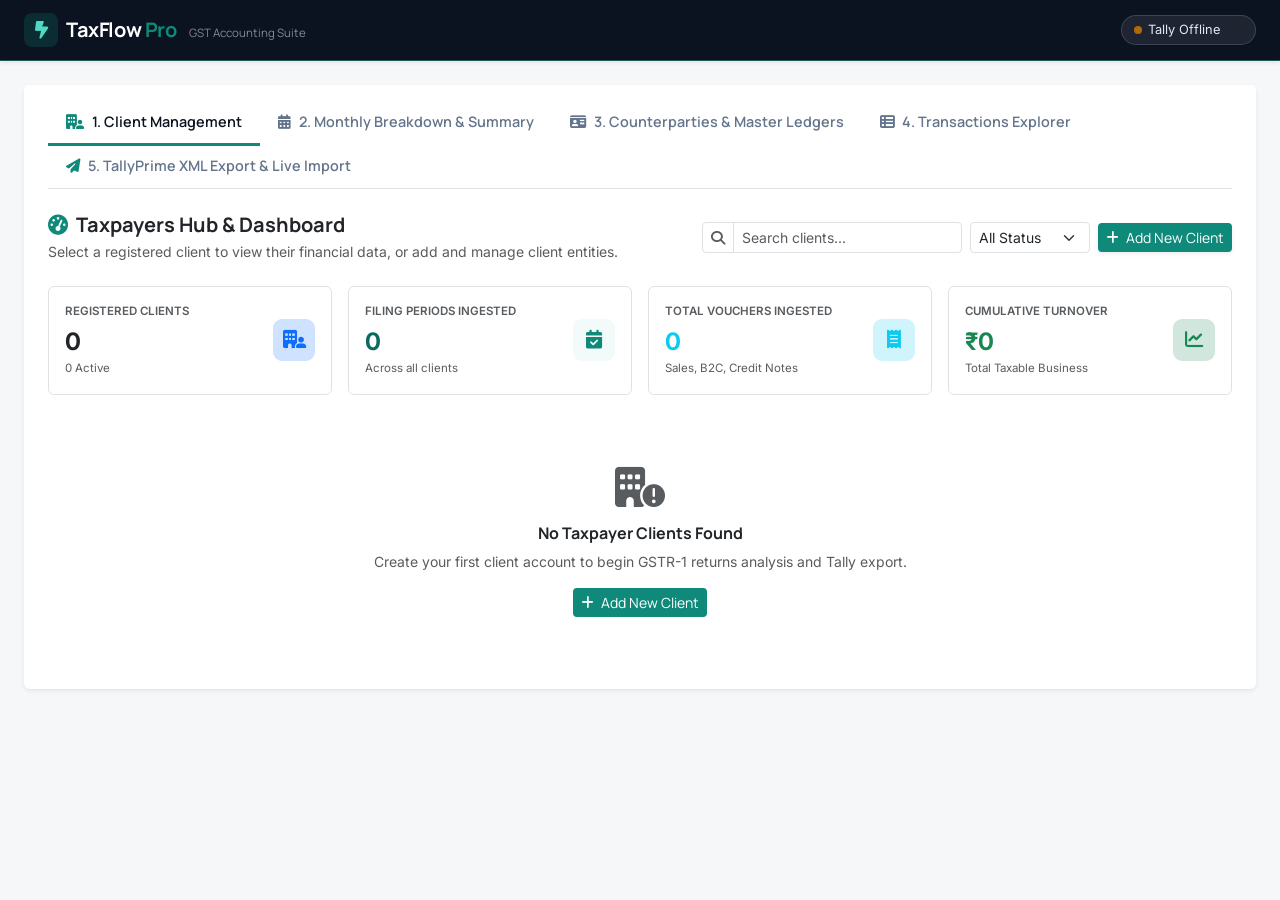
==== commit bc87e8a3: "UI/UX refresh, performance fixes, and headless CAPTCHA POC - Fix repeated KPI stat cards forcing a s" ====
--- a/web_app/static/index.html
+++ b/web_app/static/index.html
@@ -8,6 +8,8 @@
   <link href="https://cdn.jsdelivr.net/npm/bootstrap@5.3.3/dist/css/bootstrap.min.css" rel="stylesheet">
   <!-- FontAwesome -->
   <link rel="stylesheet" href="https://cdnjs.cloudflare.com/ajax/libs/font-awesome/6.5.1/css/all.min.css">
+  <!-- Type system: Manrope (brand/headings), Inter (body/UI), IBM Plex Mono (financial figures) -->
+  <link rel="stylesheet" href="https://fonts.googleapis.com/css2?family=Manrope:wght@600;700;800&family=Inter:wght@400;500;600;700&family=IBM+Plex+Mono:wght@500;600&display=swap">
   <!-- Custom CSS -->
   <link rel="stylesheet" href="style.css">
 </head>
@@ -40,18 +42,20 @@
   <!-- Main Container -->
   <main class="container-fluid px-4 py-4">
 
-    <!-- KPI Metrics Strip (Visible only when an active client is selected) -->
+    <!-- KPI Metrics Strip (Visible only when an active client is selected).
+         Full cards on Client Management / Monthly Breakdown; collapses to a slim
+         ledger-style ticker on the other tabs via .kpi-compact (see setupTabListeners). -->
     <div class="row g-3 mb-4 d-none" id="kpiMetricsStrip">
       <div class="col-xl-2 col-md-4 col-sm-6">
-        <div class="card metric-card border-0 shadow-sm">
+        <div class="card metric-card metric-card--neutral border-0 shadow-sm">
           <div class="card-body">
             <div class="d-flex align-items-center justify-content-between">
               <div>
                 <div class="metric-label">Total Documents</div>
-                <div class="metric-val text-primary" id="kpiTotalDocs">0</div>
+                <div class="metric-val" id="kpiTotalDocs">0</div>
                 <div class="metric-sub" id="kpiDocSplit">B2B: 0 | B2C: 0 | CDNR: 0</div>
               </div>
-              <div class="metric-icon-box bg-primary-subtle text-primary">
+              <div class="metric-icon-box">
                 <i class="fa-solid fa-receipt"></i>
               </div>
             </div>
@@ -60,15 +64,15 @@
       </div>
 
       <div class="col-xl-3 col-md-4 col-sm-6">
-        <div class="card metric-card border-0 shadow-sm">
+        <div class="card metric-card metric-card--revenue border-0 shadow-sm">
           <div class="card-body">
             <div class="d-flex align-items-center justify-content-between">
               <div>
                 <div class="metric-label">Taxable Turnover</div>
-                <div class="metric-val text-success" id="kpiTaxable">₹0.00</div>
+                <div class="metric-val" id="kpiTaxable">₹0.00</div>
                 <div class="metric-sub" id="kpiTaxableCr">0.00 Cr</div>
               </div>
-              <div class="metric-icon-box bg-success-subtle text-success">
+              <div class="metric-icon-box">
                 <i class="fa-solid fa-chart-line"></i>
               </div>
             </div>
@@ -77,15 +81,15 @@
       </div>
 
       <div class="col-xl-2 col-md-4 col-sm-6">
-        <div class="card metric-card border-0 shadow-sm">
+        <div class="card metric-card metric-card--tax border-0 shadow-sm">
           <div class="card-body">
             <div class="d-flex align-items-center justify-content-between">
               <div>
                 <div class="metric-label">Output Tax (GST)</div>
-                <div class="metric-val text-warning" id="kpiTotalTax">₹0.00</div>
+                <div class="metric-val" id="kpiTotalTax">₹0.00</div>
                 <div class="metric-sub" id="kpiTaxSplit">CGST: ₹0 | SGST: ₹0</div>
               </div>
-              <div class="metric-icon-box bg-warning-subtle text-warning">
+              <div class="metric-icon-box">
                 <i class="fa-solid fa-coins"></i>
               </div>
             </div>
@@ -94,15 +98,15 @@
       </div>
 
       <div class="col-xl-3 col-md-6 col-sm-6">
-        <div class="card metric-card border-0 shadow-sm">
+        <div class="card metric-card metric-card--revenue border-0 shadow-sm">
           <div class="card-body">
             <div class="d-flex align-items-center justify-content-between">
               <div>
                 <div class="metric-label">Gross Invoiced Value</div>
-                <div class="metric-val text-info" id="kpiGross">₹0.00</div>
+                <div class="metric-val" id="kpiGross">₹0.00</div>
                 <div class="metric-sub" id="kpiGrossCr">0.00 Cr</div>
               </div>
-              <div class="metric-icon-box bg-info-subtle text-info">
+              <div class="metric-icon-box">
                 <i class="fa-solid fa-money-bill-trend-up"></i>
               </div>
             </div>
@@ -111,15 +115,15 @@
       </div>
 
       <div class="col-xl-2 col-md-6 col-sm-12">
-        <div class="card metric-card border-0 shadow-sm">
+        <div class="card metric-card metric-card--neutral border-0 shadow-sm">
           <div class="card-body">
             <div class="d-flex align-items-center justify-content-between">
               <div>
                 <div class="metric-label">Parties Resolved</div>
-                <div class="metric-val text-purple" id="kpiParties">0</div>
+                <div class="metric-val" id="kpiParties">0</div>
                 <div class="metric-sub text-success"><i class="fa-solid fa-circle-check me-1"></i>100% Verified</div>
               </div>
-              <div class="metric-icon-box bg-purple-subtle text-purple">
+              <div class="metric-icon-box">
                 <i class="fa-solid fa-users"></i>
               </div>
             </div>
@@ -673,7 +677,7 @@
 
                       <div class="mb-3">
                         <label class="form-label small fw-bold">Tally Server Endpoint:</label>
-                        <input type="text" id="tallyEndpointInput" class="form-control form-control-sm" value="http://localhost:9000">
+                        <input type="text" id="tallyEndpointInput" class="form-control form-control-sm" value="http://127.0.0.1:9000">
                         <div class="form-text small">Ensure Tally is sitting at Gateway of Tally with company open.</div>
                       </div>
 
--- a/web_app/static/style.css
+++ b/web_app/static/style.css
@@ -1,19 +1,58 @@
-/* Modern Clean Accounting Theme */
+/* ==========================================================================
+   TaxFlow Pro — Design tokens
+   A ledger-inspired system: ink navy for structure, a single stamp-teal
+   accent for interaction/trust, and color used only where it carries real
+   financial meaning (revenue vs. tax obligation) rather than decoratively.
+   ========================================================================== */
 :root {
-  --primary-navy: #0f172a;
-  --secondary-navy: #1e293b;
-  --teal: #0ea5e9;
-  --teal-dark: #0369a1;
-  --teal-light: #e0f2fe;
-  --teal-subtle: #f0f9ff;
-  --bg-page: #f8fafc;
-  --card-border: #e2e8f0;
+  /* Ink (text & structure) */
+  --ink-900: #0b1220;
+  --ink-700: #33415a;
+  --ink-500: #64748b;
+  --ink-300: #94a3b8;
+
+  /* Brand / interaction — deep "stamp" teal, evokes an official verified seal
+     rather than a generic SaaS sky-blue */
+  --primary-navy: #0b1220;
+  --secondary-navy: #16223c;
+  --teal: #0f8a7a;
+  --teal-dark: #0b6a5d;
+  --teal-light: #e3f5f2;
+  --teal-subtle: #f2fbfa;
+
+  /* Meaning colors — used only for financial semantics, not per-card decoration */
+  --revenue: #0f8a7a;
+  --revenue-subtle: #e3f5f2;
+  --tax: #b3690a;
+  --tax-subtle: #fbeed9;
+  --debit: #b3261e;
+  --debit-subtle: #fbe8e7;
+
+  --bg-page: #f6f7f9;
+  --card-border: #e4e7ec;
+
+  --font-display: "Manrope", -apple-system, "Segoe UI", sans-serif;
+  --font-body: "Inter", -apple-system, "Segoe UI", Roboto, sans-serif;
+  --font-mono: "IBM Plex Mono", ui-monospace, SFMono-Regular, Menlo, Consolas, monospace;
 }
 
 body {
   background-color: var(--bg-page);
-  font-family: -apple-system, BlinkMacSystemFont, "Segoe UI", Roboto, "Helvetica Neue", Arial, sans-serif;
-  color: #1e293b;
+  font-family: var(--font-body);
+  color: var(--ink-900);
+}
+
+h1, h2, h3, h4, h5, h6,
+.navbar-brand, .nav-link, .btn, .metric-val,
+.client-card h5, .card-header, .modal-title {
+  font-family: var(--font-display);
+}
+
+/* Financial figures, GSTINs, and invoice/document numbers get the mono
+   treatment throughout — tabular precision is the actual subject matter. */
+.font-mono, .metric-val, code {
+  font-family: var(--font-mono) !important;
+  font-variant-numeric: tabular-nums;
 }
 
 .bg-dark-navy {
@@ -38,7 +77,7 @@
 }
 
 .border-teal-light {
-  border-color: #bae6fd !important;
+  border-color: #bfe6e0 !important;
 }
 
 .btn-teal {
@@ -55,20 +94,33 @@
 .brand-icon {
   width: 34px;
   height: 34px;
-  background: rgba(14, 165, 233, 0.2);
-  color: var(--teal);
+  background: rgba(15, 138, 122, 0.22);
+  color: #4fd9c4;
   border-radius: 8px;
   display: flex;
   align-items: center;
   justify-content: center;
   font-size: 1.1rem;
+}
+
+.navbar-brand .fw-bold {
+  font-family: var(--font-display);
+  font-weight: 800;
+  letter-spacing: -0.02em;
+}
+
+/* Ledger rule — a thin double line under the top bar, a quiet nod to a
+   ruled ledger page's top margin. This is the app's one signature detail. */
+.navbar.bg-dark-navy {
+  border-bottom: 1px solid rgba(79, 217, 196, 0.35);
+  box-shadow: 0 2px 0 0 rgba(11, 18, 32, 0.06);
 }
 
 .version-badge {
   font-size: 0.68rem;
   font-weight: 500;
   padding: 3px 8px;
-  background-color: #334155 !important;
+  background-color: var(--secondary-navy) !important;
 }
 
 /* Status Pill */
@@ -95,62 +147,131 @@
   display: inline-block;
 }
 .status-online .status-dot {
-  background-color: #10b981;
-  box-shadow: 0 0 8px #10b981;
+  background-color: #1a9c6f;
+  box-shadow: 0 0 8px #1a9c6f;
 }
 .status-offline .status-dot {
-  background-color: #f59e0b;
+  background-color: var(--tax);
 }
 .status-checking .status-dot {
-  background-color: #94a3b8;
-}
-
-/* KPI Metric Cards */
+  background-color: var(--ink-300);
+}
+
+/* ==========================================================================
+   KPI Metric Cards
+   Color carries meaning, not decoration: neutral ink for counts, teal for
+   revenue-side figures, amber for tax obligation. One unified icon
+   treatment instead of five different pastel chips.
+   ========================================================================== */
 .metric-card {
-  border-radius: 12px;
+  border-radius: 10px;
+  border-left: 3px solid var(--card-border) !important;
   transition: transform 0.15s ease, box-shadow 0.15s ease;
   background: #ffffff;
-  border: 1px solid var(--card-border) !important;
+  border: 1px solid var(--card-border);
 }
 .metric-card:hover {
   transform: translateY(-2px);
-  box-shadow: 0 8px 16px rgba(0, 0, 0, 0.04) !important;
+  box-shadow: 0 8px 16px rgba(11, 18, 32, 0.05) !important;
+}
+.metric-card--neutral { border-left-color: var(--ink-700) !important; }
+.metric-card--revenue { border-left-color: var(--revenue) !important; }
+.metric-card--tax { border-left-color: var(--tax) !important; }
+
+.metric-card--neutral .metric-icon-box { background: #eef1f5; color: var(--ink-700); }
+.metric-card--revenue .metric-icon-box { background: var(--revenue-subtle); color: var(--revenue); }
+.metric-card--tax .metric-icon-box { background: var(--tax-subtle); color: var(--tax); }
+
+/* The label+value block must be allowed to shrink and wrap - without this,
+   flexbox treats an unbreakable string like "₹6,83,07,158.00" as having
+   no wrap point and lets it overflow straight past the card into the icon. */
+.metric-card .card-body > .d-flex {
+  align-items: flex-start;
+}
+.metric-card .card-body > .d-flex > div:first-child {
+  min-width: 0;
+  flex: 1 1 auto;
+  padding-right: 10px;
 }
 .metric-label {
-  font-size: 0.75rem;
+  font-size: 0.72rem;
   text-transform: uppercase;
-  letter-spacing: 0.5px;
+  letter-spacing: 0.06em;
+  font-weight: 700;
+  color: var(--ink-500);
+  margin-bottom: 2px;
+}
+.metric-val {
+  font-size: clamp(1rem, 1.5vw, 1.3rem);
   font-weight: 600;
-  color: #64748b;
-  margin-bottom: 2px;
-}
-.metric-val {
-  font-size: 1.35rem;
-  font-weight: 700;
-  letter-spacing: -0.5px;
-  line-height: 1.2;
+  letter-spacing: -0.01em;
+  line-height: 1.25;
+  color: var(--ink-900);
+  overflow-wrap: anywhere;
 }
 .metric-sub {
   font-size: 0.72rem;
-  color: #94a3b8;
+  color: var(--ink-300);
   margin-top: 3px;
   font-weight: 500;
 }
 .metric-icon-box {
-  width: 44px;
-  height: 44px;
+  width: 42px;
+  height: 42px;
+  border-radius: 9px;
+  display: flex;
+  align-items: center;
+  justify-content: center;
+  font-size: 1.15rem;
+  flex-shrink: 0;
+}
+
+/* Compact ticker mode — collapses the KPI strip to a single slim row so
+   switching to Counterparties / Transactions / Tally Export doesn't force
+   a scroll past a full bank of cards just to reach the tab's content. */
+#kpiMetricsStrip.kpi-compact {
+  display: flex;
+  flex-wrap: wrap;
+  row-gap: 4px;
+  align-items: stretch;
+  background: #fff;
+  border: 1px solid var(--card-border);
   border-radius: 10px;
-  display: flex;
-  align-items: center;
-  justify-content: center;
-  font-size: 1.25rem;
-}
-.text-purple { color: #8b5cf6 !important; }
-.bg-purple-subtle { background-color: #ede9fe !important; }
+  padding: 2px 4px;
+}
+#kpiMetricsStrip.kpi-compact > [class*="col-"] {
+  flex: 0 0 auto;
+  width: auto;
+  max-width: none;
+  padding: 0;
+  border-right: 1px solid var(--card-border);
+}
+#kpiMetricsStrip.kpi-compact > [class*="col-"]:last-child {
+  border-right: none;
+}
+#kpiMetricsStrip.kpi-compact .card {
+  border: none !important;
+  box-shadow: none !important;
+  border-radius: 0;
+  background: transparent;
+}
+#kpiMetricsStrip.kpi-compact .card:hover { transform: none; }
+#kpiMetricsStrip.kpi-compact .card-body { padding: 0.55rem 1rem !important; }
+#kpiMetricsStrip.kpi-compact .metric-icon-box,
+#kpiMetricsStrip.kpi-compact .metric-sub {
+  display: none;
+}
+#kpiMetricsStrip.kpi-compact .metric-label {
+  font-size: 0.62rem;
+  margin-bottom: 1px;
+}
+#kpiMetricsStrip.kpi-compact .metric-val {
+  font-size: 0.95rem;
+}
 
 /* Custom Tabs */
 .custom-tabs .nav-link {
-  color: #64748b;
+  color: var(--ink-500);
   font-weight: 600;
   font-size: 0.9rem;
   border: none;
@@ -171,17 +292,24 @@
 
 /* Financial Tables */
 .monthly-table th {
-  font-size: 0.8rem;
+  font-size: 0.78rem;
   text-transform: uppercase;
-  letter-spacing: 0.3px;
-  color: #475569;
+  letter-spacing: 0.04em;
+  color: var(--ink-700);
+  font-family: var(--font-display);
+  font-weight: 700;
+  white-space: nowrap;
 }
 .monthly-table td, .monthly-table th {
   padding: 10px 14px;
 }
-.font-mono {
-  font-family: ui-monospace, SFMono-Regular, Menlo, Monaco, Consolas, monospace;
-}
+.monthly-table td.font-mono {
+  white-space: nowrap;
+}
+.table-responsive {
+  overflow-x: auto;
+}
+
 /* Active Client Hero Banner */
 .client-hero-icon {
   width: 52px;
@@ -203,11 +331,11 @@
 }
 .client-card:hover {
   transform: translateY(-3px);
-  box-shadow: 0 10px 20px rgba(0, 0, 0, 0.05);
+  box-shadow: 0 10px 20px rgba(11, 18, 32, 0.06);
 }
 .client-card.is-active-client {
   border: 2px solid var(--teal) !important;
-  box-shadow: 0 0 16px rgba(14, 165, 233, 0.15);
+  box-shadow: 0 0 16px rgba(15, 138, 122, 0.15);
 }
 .client-card.is-active-client::before {
   content: "";
@@ -216,7 +344,7 @@
   left: 0;
   right: 0;
   height: 4px;
-  background: linear-gradient(90deg, #0ea5e9, #38bdf8);
+  background: linear-gradient(90deg, var(--teal), #4fd9c4);
 }
 
 .copy-gstin-btn {
@@ -236,3 +364,17 @@
   background: var(--teal);
   color: #fff;
 }
+
+/* Verified-state "seal" badge — a small nod to an official stamp for GSTIN
+   portal-verified parties, rather than a plain colored pill. */
+.badge.seal-verified {
+  display: inline-flex;
+  align-items: center;
+  gap: 4px;
+  border: 1.5px solid var(--revenue);
+  color: var(--revenue);
+  background: var(--revenue-subtle);
+  border-radius: 20px;
+  font-weight: 700;
+  letter-spacing: 0.02em;
+}
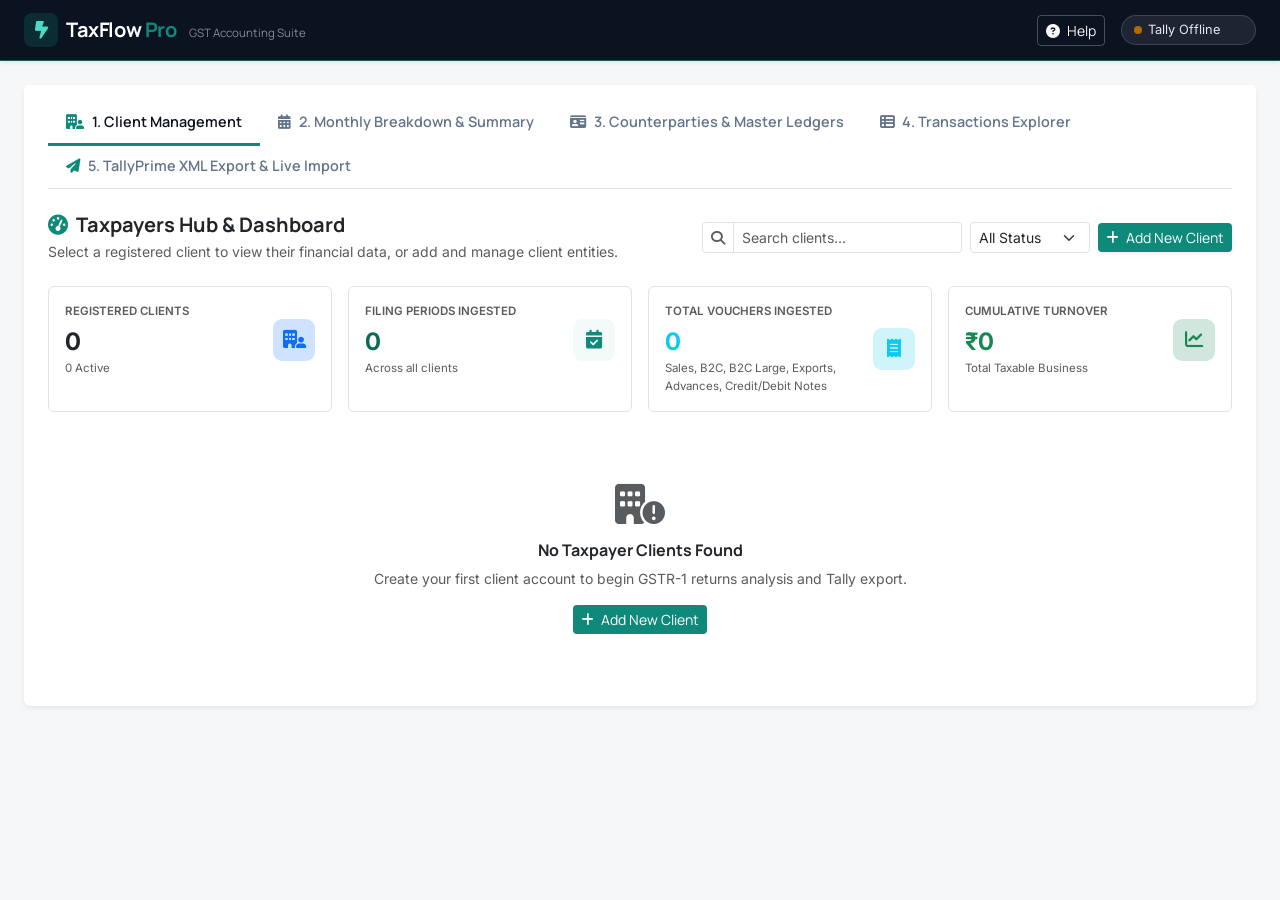
==== commit badaea92: "Expand GSTR-1 coverage to all sections, add UI updates and help guide Extends the extraction/XML eng" ====
--- a/web_app/static/index.html
+++ b/web_app/static/index.html
@@ -11,7 +11,7 @@
   <!-- Type system: Manrope (brand/headings), Inter (body/UI), IBM Plex Mono (financial figures) -->
   <link rel="stylesheet" href="https://fonts.googleapis.com/css2?family=Manrope:wght@600;700;800&family=Inter:wght@400;500;600;700&family=IBM+Plex+Mono:wght@500;600&display=swap">
   <!-- Custom CSS -->
-  <link rel="stylesheet" href="style.css">
+  <link rel="stylesheet" href="style.css?v=2.3.0">
 </head>
 <body>
 
@@ -29,6 +29,10 @@
       </a>
 
       <div class="d-flex align-items-center gap-3">
+        <!-- Help Guide -->
+        <button class="btn btn-sm btn-outline-light" style="border-color: rgba(255,255,255,0.25);" data-bs-toggle="modal" data-bs-target="#helpModal" title="Help Guide">
+          <i class="fa-solid fa-circle-question me-1"></i> <span class="d-none d-md-inline">Help</span>
+        </button>
         <!-- Tally Connection Badge -->
         <div id="tallyStatusPill" class="status-pill status-checking" onclick="checkTallyStatus()" title="Click to refresh Tally connection">
           <span class="status-dot"></span>
@@ -226,7 +230,7 @@
                     <div>
                       <div class="text-muted small fw-semibold text-uppercase" style="font-size: 0.72rem;">Total Vouchers Ingested</div>
                       <div class="fs-4 fw-bold text-info mt-1" id="dashTotalDocs">0</div>
-                      <div class="small text-muted" style="font-size: 0.72rem;">Sales, B2C, Credit Notes</div>
+                      <div class="small text-muted" style="font-size: 0.72rem;">Sales, B2C, B2C Large, Exports, Advances, Credit/Debit Notes</div>
                     </div>
                     <div class="metric-icon-box bg-info-subtle text-info">
                       <i class="fa-solid fa-receipt"></i>
@@ -273,6 +277,9 @@
                   </div>
                 </div>
                 <div class="d-flex align-items-center flex-wrap gap-2">
+                  <button class="btn btn-teal btn-sm fw-semibold" onclick="openUploadModal()">
+                    <i class="fa-solid fa-cloud-arrow-up me-1"></i> Upload Returns
+                  </button>
                   <button class="btn btn-outline-primary btn-sm" onclick="switchToTab('overview-tab')">
                     <i class="fa-solid fa-calendar-days me-1"></i> Returns (Tab 2)
                   </button>
@@ -332,14 +339,11 @@
                   <p class="text-muted small mb-0">Consolidated breakdown of return periods for <strong id="companyGstinTitle" class="text-teal-dark">-</strong> (<span id="companyNameTitle">No Taxpayer Client</span>)</p>
                 </div>
                 <div class="d-flex gap-2">
+                  <button class="btn btn-teal btn-sm fw-semibold" onclick="openUploadModal()">
+                    <i class="fa-solid fa-cloud-arrow-up me-1"></i> Upload Returns
+                  </button>
                   <button class="btn btn-outline-danger btn-sm" onclick="clearClientReturnsPrompt()" title="Clear all uploaded return files for this client">
                     <i class="fa-solid fa-trash-can me-1"></i> Clear Returns
-                  </button>
-                  <button class="btn btn-outline-secondary btn-sm" onclick="fetchOverviewData()">
-                    <i class="fa-solid fa-rotate-right me-1"></i> Refresh
-                  </button>
-                  <button class="btn btn-teal btn-sm" onclick="switchToTab('tally-tab')">
-                    Proceed to Tally Export &rarr;
                   </button>
                 </div>
               </div>
@@ -353,6 +357,8 @@
                       <th class="text-center">B2B</th>
                       <th class="text-center">B2C</th>
                       <th class="text-center">CDNR</th>
+                      <th class="text-center">EXP</th>
+                      <th class="text-center">ADV</th>
                       <th class="text-center">Parties</th>
                       <th class="text-end">Taxable Value (₹)</th>
                       <th class="text-end">CGST (₹)</th>
@@ -364,7 +370,7 @@
                   </thead>
                   <tbody id="monthlyTableBody">
                     <tr>
-                      <td colspan="11" class="text-center py-4 text-muted">
+                      <td colspan="14" class="text-center py-4 text-muted">
                         <div class="spinner-border spinner-border-sm me-2 text-teal" role="status"></div>
                         Loading GSTR-1 monthly data...
                       </td>
@@ -443,9 +449,6 @@
                   </button>
                   <button class="btn btn-outline-danger btn-sm" onclick="clearAllPartyMappingsPrompt()" title="Delete all saved GSTIN mappings and reset to unverified">
                     <i class="fa-solid fa-trash-can me-1"></i> Reset
-                  </button>
-                  <button class="btn btn-outline-secondary btn-sm" onclick="exportPartyMappings()" title="Export Party Mappings CSV">
-                    <i class="fa-solid fa-file-csv me-1"></i> CSV
                   </button>
                 </div>
               </div>
@@ -500,22 +503,32 @@
               <div class="row align-items-center mb-3 g-2">
                 <div class="col-md-4">
                   <h5 class="fw-bold mb-1">Normalized Transactions Explorer</h5>
-                  <p class="text-muted small mb-0">Every sales invoice, credit note & B2C summary entry</p>
-                </div>
-                <div class="col-md-5">
+                  <p class="text-muted small mb-0">Every sales invoice, B2C/B2C Large summary, export, advance-tax entry & credit/debit note</p>
+                </div>
+                <div class="col-md-6">
                   <div class="input-group input-group-sm">
                     <span class="input-group-text bg-light"><i class="fa-solid fa-filter text-muted"></i></span>
-                    <input type="text" id="invSearchInput" class="form-control" placeholder="Search invoice number, GSTIN, party name..." onkeyup="filterInvoices()">
+                    <input type="text" id="invSearchInput" class="form-control" placeholder="Search invoice, GSTIN, party..." onkeyup="filterInvoices()">
                     <select id="invTypeFilter" class="form-select" style="max-width: 130px;" onchange="filterInvoices()">
                       <option value="">All Types</option>
                       <option value="B2B">B2B Sales</option>
+                      <option value="B2CL">B2C Large</option>
                       <option value="B2CS">B2C Retail</option>
-                      <option value="CDNR">Credit Notes</option>
+                      <option value="EXP">Exports</option>
+                      <option value="ADVANCE">Advances</option>
+                      <option value="CDNR">Credit/Debit Notes</option>
                     </select>
-                  </div>
-                </div>
-                <div class="col-md-3 text-end">
-                  <span class="badge bg-primary me-2" id="invCountBadge">0 Vouchers</span>
+                    <select id="invStatusFilter" class="form-select" style="max-width: 140px;" onchange="filterInvoices()">
+                      <option value="">All Balances</option>
+                      <option value="balanced">Balanced (0.00)</option>
+                      <option value="rounded">Round Off (≤ ₹2)</option>
+                      <option value="discrepant">Mismatches (> ₹2)</option>
+                    </select>
+                  </div>
+                </div>
+                <div class="col-md-2 text-end">
+                  <span class="badge bg-primary me-1" id="invCountBadge">0 Vouchers</span>
+                  <span class="badge bg-danger d-none" id="invDiscrepancyBadge">0 Mismatches</span>
                 </div>
               </div>
 
@@ -532,11 +545,12 @@
                       <th class="text-end">Taxable Value (₹)</th>
                       <th class="text-end">GST (₹)</th>
                       <th class="text-end">Invoice Total (₹)</th>
+                      <th class="text-center">Balance Status</th>
                     </tr>
                   </thead>
                   <tbody id="invoicesTableBody">
                     <tr>
-                      <td colspan="9" class="text-center py-4 text-muted">
+                      <td colspan="10" class="text-center py-4 text-muted">
                         <div class="spinner-border spinner-border-sm me-2 text-teal" role="status"></div>
                         Loading vouchers...
                       </td>
@@ -581,7 +595,7 @@
                 <!-- Column 1: XML Generation & Download -->
                 <div class="col-lg-6">
                   <div class="card border shadow-sm h-100">
-                    <div class="card-header bg-navy text-white py-3">
+                    <div class="card-header bg-dark-navy text-white py-3">
                       <h6 class="fw-bold mb-0 d-flex align-items-center justify-content-between">
                         <div class="d-flex align-items-center">
                           <i class="fa-solid fa-file-code me-2 text-teal fs-5"></i>
@@ -1075,7 +1089,8 @@
                 </div>
               </div>
               <p class="text-muted small mb-2" style="font-size: 0.76rem;">
-                Chrome will automatically type your Username & Password and place the cursor right into the CAPTCHA field. You only need to type the 6-character CAPTCHA and hit Enter!
+                Chrome runs in the background and automatically enters your Username & Password.
+                When the CAPTCHA appears, it shows up right here on this page — type what you see and click Submit to continue.
               </p>
               <div class="row g-2">
                 <div class="col-md-6">
@@ -1107,7 +1122,7 @@
               <div class="col-4">
                 <div class="p-2 border rounded bg-white">
                   <div class="text-teal fw-bold small"><i class="fa-solid fa-keyboard me-1"></i> Step 2</div>
-                  <div class="text-muted" style="font-size: 0.72rem;">Type CAPTCHA & Enter</div>
+                  <div class="text-muted" style="font-size: 0.72rem;">Type CAPTCHA shown here & Submit</div>
                 </div>
               </div>
               <div class="col-4">
@@ -1130,15 +1145,20 @@
               <div id="portalProgressBar" class="progress-bar progress-bar-striped progress-bar-animated bg-teal" role="progressbar" style="width: 0%"></div>
             </div>
 
-            <!-- Manual Confirm Login Banner (Shown when waiting for login) -->
-            <div id="portalManualLoginBanner" class="alert alert-warning py-2 px-3 small d-flex align-items-center justify-content-between mb-3 d-none border-2 border-warning">
-              <div>
-                <i class="fa-solid fa-window-restore text-dark me-2 fs-5"></i>
-                <strong>Chrome is open:</strong> Switch to the new Chrome window (check your Windows Taskbar or press <kbd>Alt</kbd>+<kbd>Tab</kbd> if behind this window). Auto-fill entered credentials — just type the CAPTCHA and hit Enter!
-              </div>
-              <button class="btn btn-warning btn-sm fw-bold px-3 py-1 shadow-sm text-nowrap ms-2" onclick="confirmPortalLogin()">
-                <i class="fa-solid fa-check me-1"></i> I Have Logged In
-              </button>
+            <!-- CAPTCHA Relay (Shown when the headless login needs the CAPTCHA answer) -->
+            <div id="portalCaptchaSection" class="alert alert-warning py-3 px-3 mb-3 d-none border-2 border-warning">
+              <div class="d-flex align-items-center mb-2">
+                <i class="fa-solid fa-shield-halved text-dark me-2 fs-5"></i>
+                <strong>Type the characters shown in the image below to continue logging in.</strong>
+              </div>
+              <div class="d-flex align-items-center gap-2 flex-wrap">
+                <img id="portalCaptchaImage" alt="CAPTCHA" class="border rounded bg-white p-1" style="height: 44px;">
+                <input type="text" id="portalCaptchaInput" class="form-control form-control-sm" style="max-width: 180px;"
+                       placeholder="Enter CAPTCHA" autocomplete="off" onkeydown="onCaptchaInputKeydown(event)">
+                <button class="btn btn-warning btn-sm fw-bold px-3" id="portalCaptchaSubmitBtn" onclick="submitPortalCaptcha()">
+                  <i class="fa-solid fa-arrow-right me-1"></i> Submit
+                </button>
+              </div>
             </div>
 
             <!-- Completion Banner (Shown when finished) -->
@@ -1308,9 +1328,146 @@
     </div>
   </div>
 
+  <!-- Help Guide Modal -->
+  <div class="modal fade" id="helpModal" tabindex="-1" aria-labelledby="helpModalLabel" aria-hidden="true">
+    <div class="modal-dialog modal-lg modal-dialog-scrollable">
+      <div class="modal-content">
+        <div class="modal-header bg-dark-navy text-white">
+          <h5 class="modal-title" id="helpModalLabel"><i class="fa-solid fa-circle-question text-teal me-2"></i>TaxFlow Pro — Help Guide</h5>
+          <button type="button" class="btn-close btn-close-white" data-bs-dismiss="modal" aria-label="Close"></button>
+        </div>
+        <div class="modal-body">
+
+          <div class="alert alert-info d-flex align-items-start gap-2 py-2 px-3 mb-3" style="font-size: 0.85rem;">
+            <i class="fa-solid fa-circle-info mt-1"></i>
+            <div><strong>Quick start:</strong> (1) Add or select a client in <em>Client Management</em> &rarr;
+            (2) <em>Upload Returns</em> on that client's card with your GSTR-1 JSON/ZIP &rarr;
+            (3) Go to <em>TallyPrime XML Export</em>, generate the XML, and import it into a running TallyPrime instance.</div>
+          </div>
+
+          <div class="accordion" id="helpAccordion">
+
+            <div class="accordion-item">
+              <h2 class="accordion-header">
+                <button class="accordion-button" type="button" data-bs-toggle="collapse" data-bs-target="#help1">
+                  <i class="fa-solid fa-building me-2 text-teal"></i> 1. Client Management
+                </button>
+              </h2>
+              <div id="help1" class="accordion-collapse collapse show" data-bs-parent="#helpAccordion">
+                <div class="accordion-body small">
+                  <ul class="mb-2">
+                    <li>Click <strong>Add New Client</strong> and enter the taxpayer's GSTIN, name, and (optionally) their GST portal login. PAN and State are auto-derived from the GSTIN.</li>
+                    <li>Click a client card's <strong>Select Taxpayer</strong> to make it the active client — every other tab (Monthly Breakdown, Counterparties, Transactions, XML Export) then works only on that client's data.</li>
+                    <li>Use <strong>Upload Returns</strong> on a client card to ingest a GSTR-1 JSON or ZIP file straight from the GST portal. The filename should contain the return type and financial year so the app can sanity-check it against the selected period.</li>
+                    <li>Only the <em>extracted</em> invoice data is stored — raw uploaded JSON/ZIP files are parsed once and discarded, never written to disk.</li>
+                  </ul>
+                </div>
+              </div>
+            </div>
+
+            <div class="accordion-item">
+              <h2 class="accordion-header">
+                <button class="accordion-button collapsed" type="button" data-bs-toggle="collapse" data-bs-target="#help2">
+                  <i class="fa-solid fa-calendar-days me-2 text-teal"></i> 2. Monthly Breakdown &amp; Summary
+                </button>
+              </h2>
+              <div id="help2" class="accordion-collapse collapse" data-bs-parent="#helpAccordion">
+                <div class="accordion-body small">
+                  <p class="mb-2">One row per uploaded return period, with a document-type breakdown and tax totals:</p>
+                  <ul class="mb-2">
+                    <li><strong>B2B</strong> — standard registered-party sales invoices (incl. amendments)</li>
+                    <li><strong>B2C</strong> — unregistered-consumer sales, both small consolidated (B2CS) and single large interstate invoices &gt;₹2.5L (B2CL)</li>
+                    <li><strong>CDNR</strong> — credit &amp; debit notes, against registered or unregistered parties</li>
+                    <li><strong>EXP</strong> — export invoices (zero-rated, with or without IGST payment)</li>
+                    <li><strong>ADV</strong> — GST paid on advances received, and its later adjustment against a raised invoice</li>
+                  </ul>
+                  <p class="mb-0">Use <i class="fa-solid fa-trash-can text-danger"></i> on a row to delete just that period, or <strong>Clear Returns</strong> to wipe every period for the client.</p>
+                </div>
+              </div>
+            </div>
+
+            <div class="accordion-item">
+              <h2 class="accordion-header">
+                <button class="accordion-button collapsed" type="button" data-bs-toggle="collapse" data-bs-target="#help3">
+                  <i class="fa-solid fa-address-card me-2 text-teal"></i> 3. Counterparties &amp; Master Ledgers
+                </button>
+              </h2>
+              <div id="help3" class="accordion-collapse collapse" data-bs-parent="#helpAccordion">
+                <div class="accordion-body small">
+                  <ul class="mb-2">
+                    <li>Lists every distinct GSTIN found across the client's uploaded invoices, with the Trade/Legal name that will be used for its Tally ledger.</li>
+                    <li><strong>Verify via GST Portal</strong> launches an automated, headless lookup against the official GST portal to fetch the real registered Trade Name, Legal Name, and status for each GSTIN. You'll be asked to solve one CAPTCHA per login attempt on-screen; verified names are then saved permanently and reused on every future export.</li>
+                    <li>You can also manually edit a party's Trade/Legal name at any time — manual edits are saved permanently and take priority.</li>
+                    <li>The <strong>Trade Name / Legal Name</strong> toggle (in the top toolbar) switches which name is used to build every ledger across the whole app.</li>
+                  </ul>
+                </div>
+              </div>
+            </div>
+
+            <div class="accordion-item">
+              <h2 class="accordion-header">
+                <button class="accordion-button collapsed" type="button" data-bs-toggle="collapse" data-bs-target="#help4">
+                  <i class="fa-solid fa-table-list me-2 text-teal"></i> 4. Transactions Explorer
+                </button>
+              </h2>
+              <div id="help4" class="accordion-collapse collapse" data-bs-parent="#helpAccordion">
+                <div class="accordion-body small">
+                  <p class="mb-0">Every normalized document behind the summary numbers — searchable by invoice number, GSTIN, or party name, and filterable by type (B2B, B2C Large, B2C Retail, Exports, Advances, Credit/Debit Notes). This is the place to spot-check a number before it goes into Tally.</p>
+                </div>
+              </div>
+            </div>
+
+            <div class="accordion-item">
+              <h2 class="accordion-header">
+                <button class="accordion-button collapsed" type="button" data-bs-toggle="collapse" data-bs-target="#help5">
+                  <i class="fa-solid fa-paper-plane me-2 text-teal"></i> 5. TallyPrime XML Export &amp; Live Import
+                </button>
+              </h2>
+              <div id="help5" class="accordion-collapse collapse" data-bs-parent="#helpAccordion">
+                <div class="accordion-body small">
+                  <ol class="mb-2">
+                    <li><strong>Generate XML</strong> builds two files from the currently loaded data: <code>Consolidated_Masters.xml</code> (ledgers to create) and <code>Consolidated_Entries.xml</code> (vouchers to post).</li>
+                    <li>Download them for manual import via Tally's <em>Import Data</em> menu, or click <strong>Import to Tally</strong> to POST them directly over HTTP.</li>
+                    <li>Direct import requires TallyPrime to be running locally with its HTTP server enabled on port 9000 (Gateway of Tally &rarr; F1 Help &rarr; Settings &rarr; Connectivity). The status pill in the top-right shows whether it's currently reachable.</li>
+                    <li><strong>Always import Masters before Entries</strong> — vouchers reference ledgers that must already exist in the company.</li>
+                  </ol>
+                </div>
+              </div>
+            </div>
+
+            <div class="accordion-item">
+              <h2 class="accordion-header">
+                <button class="accordion-button collapsed" type="button" data-bs-toggle="collapse" data-bs-target="#help6">
+                  <i class="fa-solid fa-triangle-exclamation me-2 text-teal"></i> Troubleshooting &amp; Limits
+                </button>
+              </h2>
+              <div id="help6" class="accordion-collapse collapse" data-bs-parent="#helpAccordion">
+                <div class="accordion-body small">
+                  <ul class="mb-0">
+                    <li><strong>"Cannot connect to TallyPrime"</strong> — Tally isn't running, the company isn't open, or the HTTP server / port 9000 isn't enabled. Click the status pill to re-check.</li>
+                    <li><strong>Upload rejected for filename/FY mismatch</strong> — the uploaded file's name must contain the GSTR return type and financial year so it isn't accidentally filed under the wrong period.</li>
+                    <li><strong>Batch capped at 10,000 invoices</strong> — split very large returns month-on-month (MOM) before uploading.</li>
+                    <li><strong>Zero-value invoices</strong> are intentionally excluded from the XML — they carry no accounting entry.</li>
+                    <li><strong>GST portal verification stuck on a CAPTCHA</strong> — you have 5 minutes to type the answer shown; it retries automatically up to 3 times on a wrong answer before failing that GSTIN.</li>
+                    <li>GSTR-2B (purchase-side ITC) ingestion is not yet supported — this release covers GSTR-1 (sales) only.</li>
+                  </ul>
+                </div>
+              </div>
+            </div>
+
+          </div>
+        </div>
+        <div class="modal-footer">
+          <span class="text-muted small me-auto">All processing is local — no invoice data ever leaves this machine except to your own Tally instance.</span>
+          <button type="button" class="btn btn-sm btn-secondary" data-bs-dismiss="modal">Close</button>
+        </div>
+      </div>
+    </div>
+  </div>
+
   <!-- Bootstrap JS Bundle -->
   <script src="https://cdn.jsdelivr.net/npm/bootstrap@5.3.3/dist/js/bootstrap.bundle.min.js"></script>
   <!-- App JS -->
-  <script src="app.js"></script>
+  <script src="app.js?v=2.3.0"></script>
 </body>
 </html>
--- a/web_app/static/style.css
+++ b/web_app/static/style.css
@@ -55,7 +55,8 @@
   font-variant-numeric: tabular-nums;
 }
 
-.bg-dark-navy {
+.bg-dark-navy,
+.bg-navy {
   background-color: var(--primary-navy) !important;
 }
 
